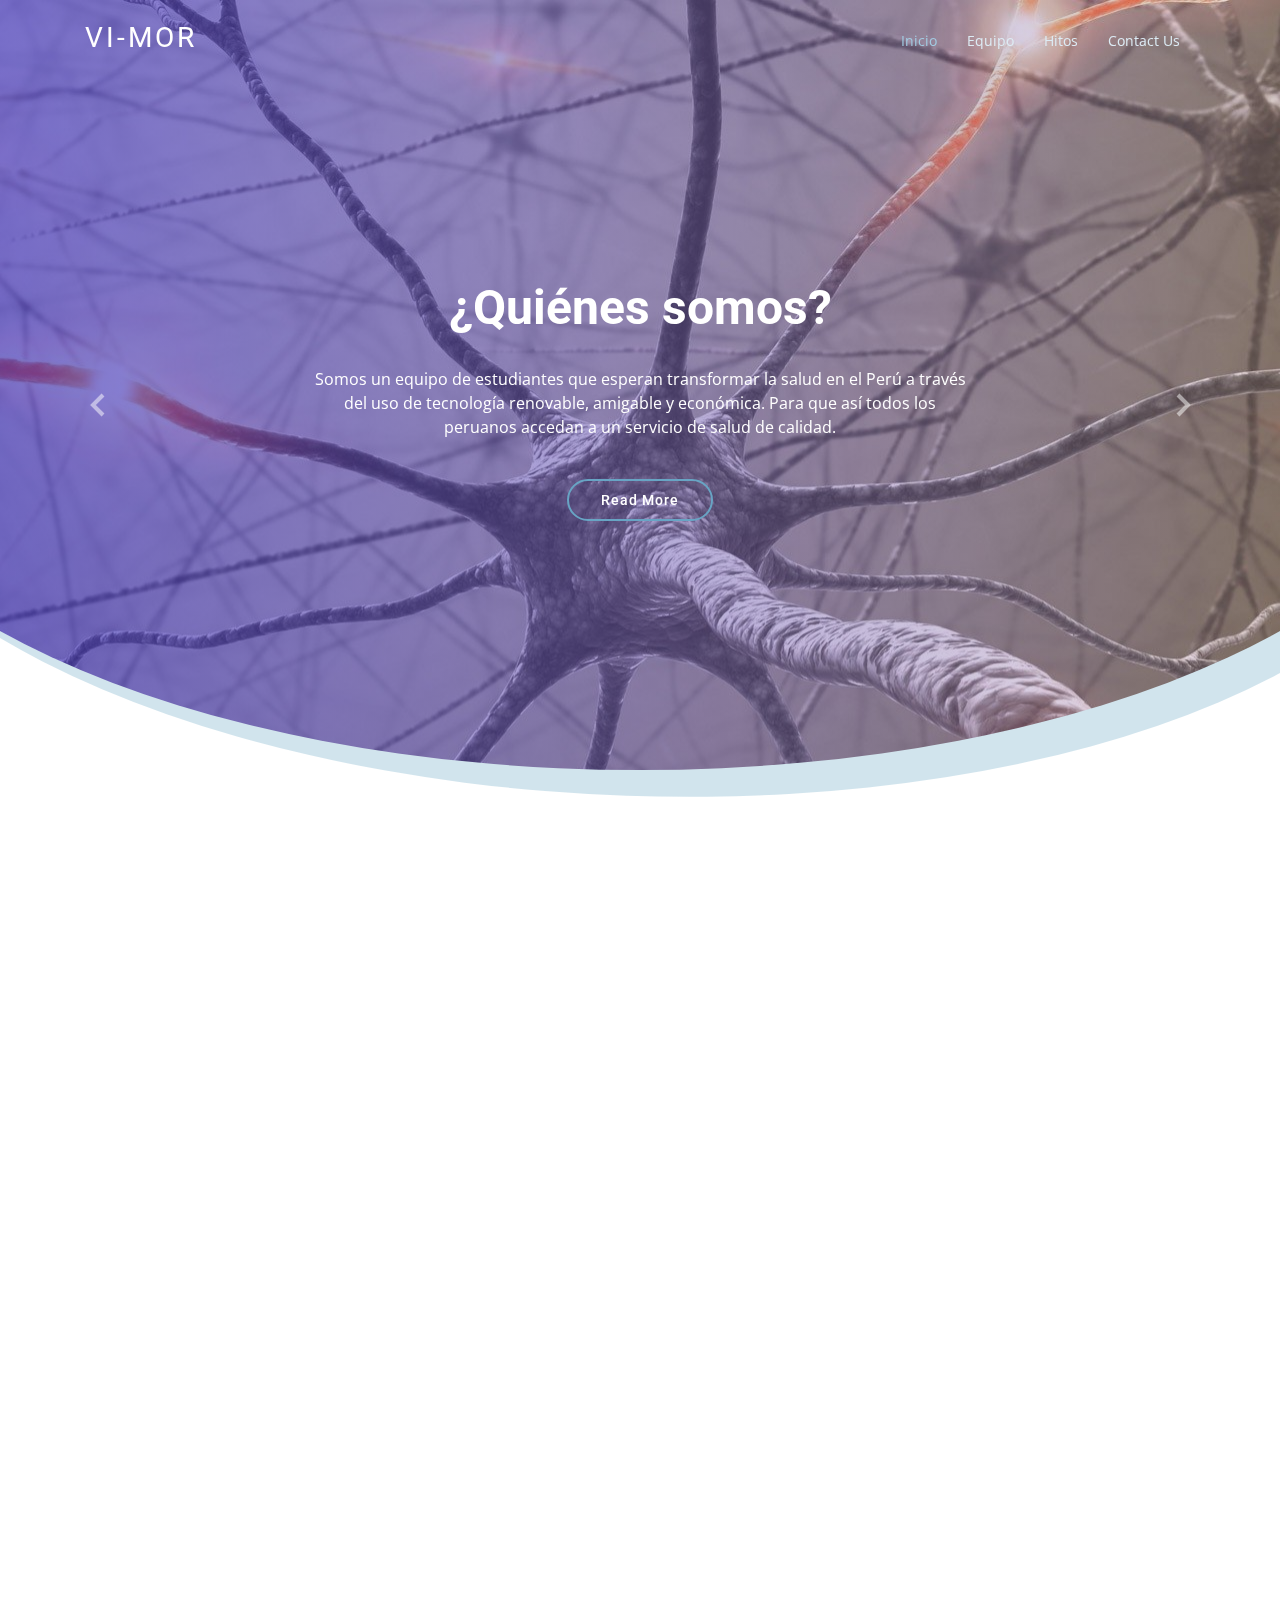
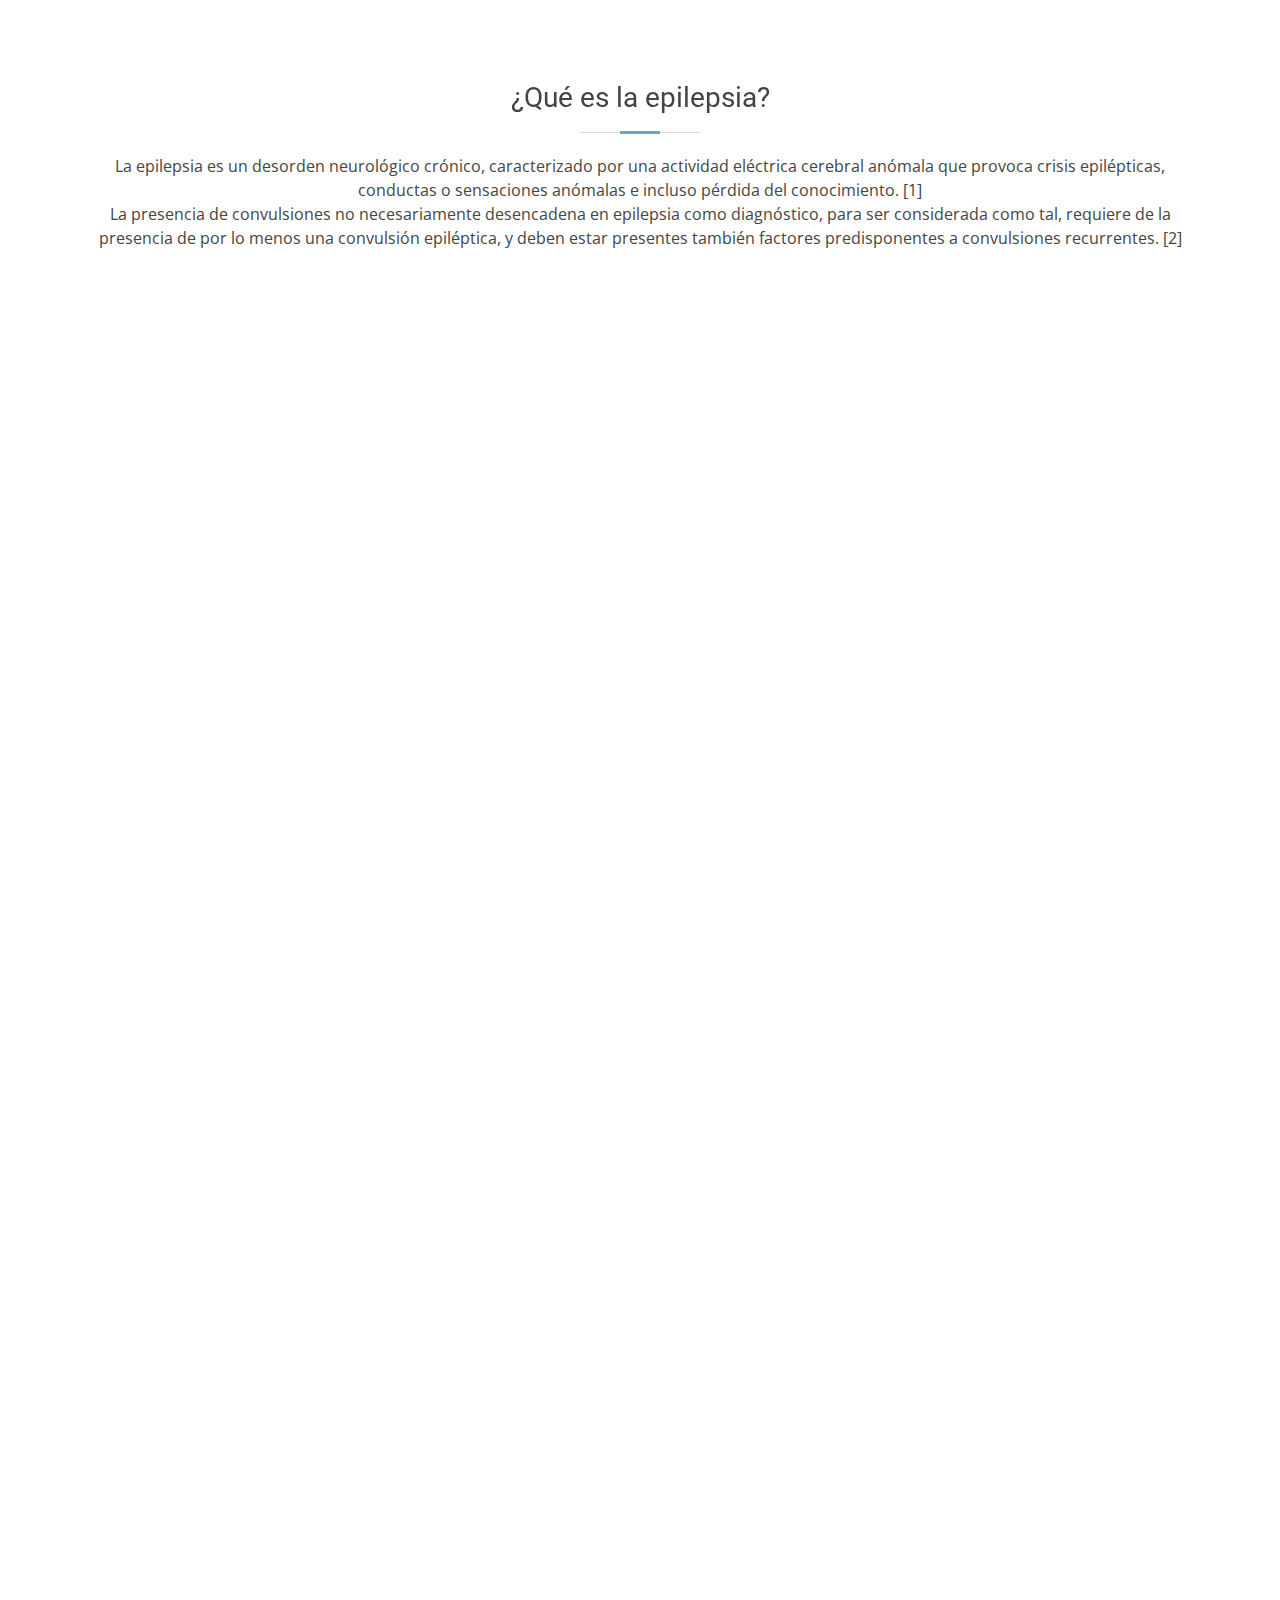
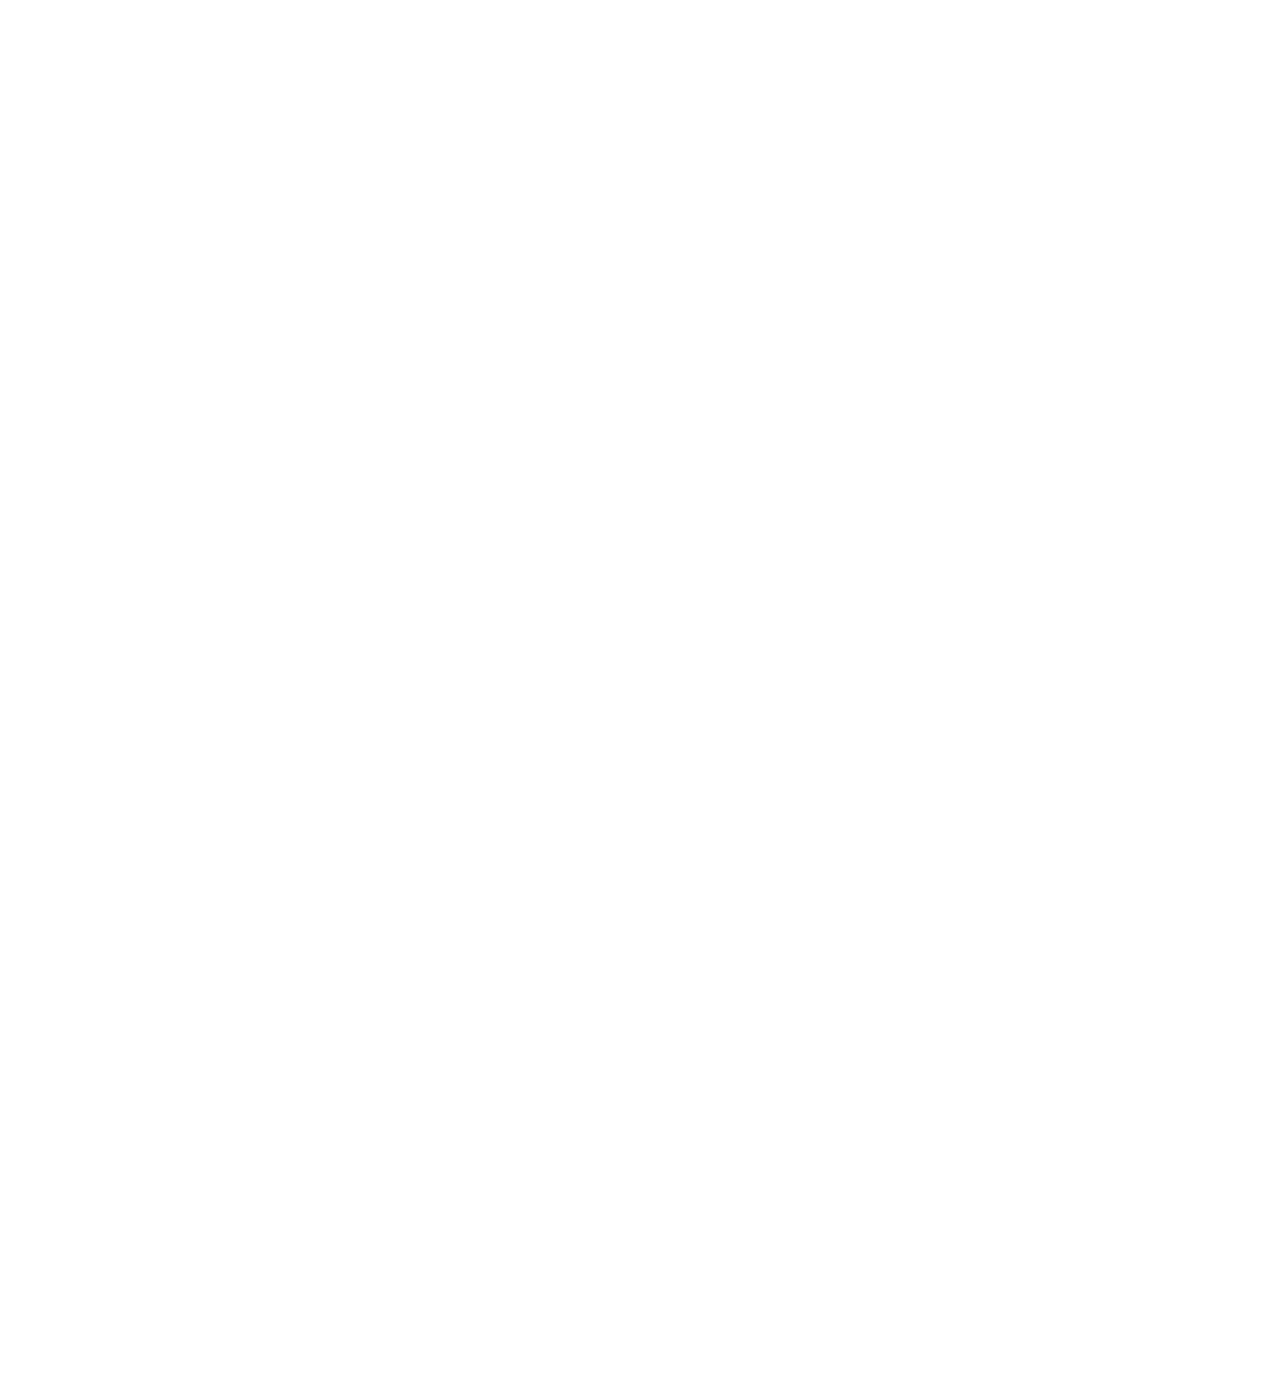
==== index.html @ dccb9b37 "Update index.html" ====
<!DOCTYPE html>
<html lang="en">

<head>
  <meta charset="utf-8">
  <meta content="width=device-width, initial-scale=1.0" name="viewport">

  <title>Proyectos de Biodiseño 1 - VIMOR</title>
  <meta content="" name="descriptison">
  <meta content="" name="keywords">

  <!-- Favicons -->
  <link href="assets/img/favicon.png" rel="icon">
  <link href="assets/img/apple-touch-icon.png" rel="apple-touch-icon">

  <!-- Google Fonts -->
  <link href="https://fonts.googleapis.com/css?family=Open+Sans:300,300i,400,400i,600,600i,700,700i|Roboto:300,300i,400,400i,500,500i,700,700i&display=swap" rel="stylesheet">

  <!-- Vendor CSS Files -->
  <link href="assets/vendor/bootstrap/css/bootstrap.min.css" rel="stylesheet">
  <link href="assets/vendor/animate.css/animate.min.css" rel="stylesheet">
  <link href="assets/vendor/icofont/icofont.min.css" rel="stylesheet">
  <link href="assets/vendor/boxicons/css/boxicons.min.css" rel="stylesheet">
  <link href="assets/vendor/venobox/venobox.css" rel="stylesheet">
  <link href="assets/vendor/owl.carousel/assets/owl.carousel.min.css" rel="stylesheet">
  <link href="assets/vendor/aos/aos.css" rel="stylesheet">

  <!-- Template Main CSS File -->
  <link href="assets/css/style.css" rel="stylesheet">

  <!-- =======================================================
  * Template Name: Moderna - v2.0.1
  * Template URL: https://bootstrapmade.com/free-bootstrap-template-corporate-moderna/
  * Author: BootstrapMade.com
  * License: https://bootstrapmade.com/license/
  ======================================================== -->
</head>

<body>

  <!-- ======= Header ======= -->
  <header id="header" class="fixed-top header-transparent">
    <div class="container">

      <div class="logo float-left">
        <h1 class="text-light"><a href="index.html"><span>VI-MOR</span></a></h1>
        <!-- Uncomment below if you prefer to use an image logo -->
        <!-- <a href="index.html"><img src="assets/img/logo.png" alt="" class="img-fluid"></a>-->
      </div>

      <nav class="nav-menu float-right d-none d-lg-block">
        <ul>
          <li class="active"><a href="index.html">Inicio</a></li>
          <li><a href="team.html">Equipo</a></li>
          <li><a href="blog.html">Hitos</a></li>        
          <li><a href="contact.html">Contact Us</a></li>
        </ul>
      </nav><!-- .nav-menu -->

    </div>
  </header><!-- End Header -->

  <!-- ======= Hero Section ======= -->
  <section id="hero" class="d-flex justify-cntent-center align-items-center">
    <div id="heroCarousel" class="container carousel carousel-fade" data-ride="carousel">

      <!-- Slide 1 -->
      <div class="carousel-item active">
        <div class="carousel-container">
          <h2 class="animated fadeInDown">¿Quiénes <span>somos?</span></h2>
          <p class="animated fadeInUp">Somos un equipo de estudiantes que esperan transformar la salud en el Perú a través del uso de tecnología renovable, amigable y económica. Para que así 
          todos los peruanos accedan a un servicio de salud de calidad.</p>
          <a href="team.html" class="btn-get-started animated fadeInUp">Read More</a>
        </div>
      </div>

      <!-- Slide 2 -->
      <div class="carousel-item">
        <div class="carousel-container">
          <h2 class="animated fadeInDown">¿Qué hacemos?</h2>
          <p class="animated fadeInUp">Desarrollamos proyectos de innovación para solucionar diversas problemáticas que afectan a las personas en el sector salud. Esto abarca desde la etapa de
          diagnóstico hasta la de rehabilitación.</p>
          <a href="team.html" class="btn-get-started animated fadeInUp">Read More</a>
        </div>
      </div>

      <!-- Slide 3 -->
      <div class="carousel-item">
        <div class="carousel-container">
          <h2 class="animated fadeInDown">¿Qué buscamos lograr?</h2>
          <p class="animated fadeInUp">Diseñar un prototipo funcional de detección de convulsiones tonico-clonicas en personas de 30 a 59 años de edad en zonas rurales que presenten
          la condición de epilepsia genética generalizada.</p>
          <a href="team.html" class="btn-get-started animated fadeInUp">Read More</a>
        </div>
      </div>

      <a class="carousel-control-prev" href="#heroCarousel" role="button" data-slide="prev">
        <span class="carousel-control-prev-icon bx bx-chevron-left" aria-hidden="true"></span>
        <span class="sr-only">Previous</span>
      </a>

      <a class="carousel-control-next" href="#heroCarousel" role="button" data-slide="next">
        <span class="carousel-control-next-icon bx bx-chevron-right" aria-hidden="true"></span>
        <span class="sr-only">Next</span>
      </a>

    </div>
  </section><!-- End Hero -->

  <main id="main">

    <!-- ======= Services Section ======= -->
    <section class="services">
      <div class="container">

        <div class="row">
          <div class="col-md-6 col-lg-3 d-flex align-items-stretch" data-aos="fade-up">
            <div class="icon-box icon-box-pink">
              <div class="icon"><i class="bx bxl-dribbble"></i></div>
              <h4 class="title"><a href="">Lorem Ipsum</a></h4>
              <p class="description">De acuerdo al CMP, en el Perú se cuenta con alrededor de 700 neurólogos colegiados. Solo un 13.9% del personal médico atiende en zonas de extrema pobreza, y de este porcentaje se tiene que 10.1% son médicos y solo un 0.9% son médicos especialistas, mientras que los enfermeros (16.6%) y obstetras (26.6%) son quienes asumen más funciones a este nivel</p>
            </div>
          </div>

          <div class="col-md-6 col-lg-3 d-flex align-items-stretch" data-aos="fade-up" data-aos-delay="100">
            <div class="icon-box icon-box-cyan">
              <div class="icon"><i class="bx bx-file"></i></div>
              <h4 class="title"><a href="">Sed ut perspiciatis</a></h4>
              <p class="description">Según la OPS en el 2019, se estima que la brecha terapéutica, porcentaje de personas con epilepsia cuyas crisis no se tratan apropiadamente en un momento determinado, asciende a un 75% en los países de bajos ingresos, y es superlativamente mayor en las zonas rurales que en la urbanas.</p>
            </div>
          </div>

          <div class="col-md-6 col-lg-3 d-flex align-items-stretch" data-aos="fade-up" data-aos-delay="200">
            <div class="icon-box icon-box-green">
              <div class="icon"><i class="bx bx-tachometer"></i></div>
              <h4 class="title"><a href="">Magni Dolores</a></h4>
              <p class="description">Según B. Mesraoua et al. [31], las personas con epilepsia poseen una prevalencia activa de depresión de 23.1%, valor que es 4 o 5 veces más alto que en la población general. Asimismo, señala que la prevalencia de ideación suicida es de 23.2% y de ataque suicida, 7.4%. </p>
            </div>
          </div>

          <div class="col-md-6 col-lg-3 d-flex align-items-stretch" data-aos="fade-up" data-aos-delay="200">
            <div class="icon-box icon-box-blue">
              <div class="icon"><i class="bx bx-world"></i></div>
              <h4 class="title"><a href="">Nemo Enim</a></h4>
              <p class="description">Cifras de estudios estadísticos del 2018 indican que aproximadamente 45 millones (65%) de las personas que padecen de epilepsia, viven en áreas rurales de países clasificados como en desarrollo, a comparación de 17 millones que residen en áreas urbanas [43].</p>
            </div>
          </div>

        </div>

      </div>
    </section><!-- End Services Section -->

    <!-- ======= Features Section ======= -->
    <section class="features">
      <div class="container">

        <div class="section-title">
          <h2>¿Qué es la epilepsia?</h2>
          <p>La epilepsia es un desorden neurológico crónico, caracterizado por una actividad eléctrica 
            cerebral anómala que provoca crisis epilépticas, conductas o sensaciones anómalas e incluso pérdida del conocimiento. [1]</p>
          <p>La presencia de convulsiones no necesariamente desencadena en epilepsia como diagnóstico, para ser considerada como tal, requiere de la presencia de 
            por lo menos una convulsión epiléptica, y deben estar presentes también factores predisponentes a convulsiones recurrentes. [2]</p>
        </div>
        
        <div class="row" data-aos="fade-up">
          <div class="col-md-5 order-1 order-md-2">
            <img src="assets/img/features-4.svg" class="img-fluid" alt="">
          </div>
          <div class="col-md-7 pt-5 order-2 order-md-1">
            <h3>Clasificación según la etiología</h3>
            <p>
            La epilepsia es causada tanto por factores congénitos como adquiridos, aunque su etiología es compleja y en la mayor parte de los pacientes que la padecen es 
              desconocida. Una forma de clasificar la epilepsia según su causa es la siguiente:
            </p>
            <p>              
            <ul>
              <li><i class="icofont-check"></i> Idiopáticas: Se desconoce su causa. Podrían existir factores genéticos implicados. No existe otra enfermedad que la propia epilepsia.</li>
              <li><i class="icofont-check"></i> Sintomáticas: Existe una causa clara subyacente. Hay un trastorno del sistema nervioso central que aumenta el 
                riesgo de epilepsia como traumatismo craneoencefálico, ACV, meningitis, patología metabólica u otros factores</li>
              <li><i class="icofont-check"></i> Criptogenéticas o probablemente sintomáticas: Se sospecha la existencia de un trastorno del SNC o causa sintomática, que no puede 
                determinarse por los medios actuales. [3]</li>
            </ul>
            </p>
          </div>
        </div>

        <div class="row" data-aos="fade-up">
          <div class="col-md-5">
            <img src="assets/img/features-1.svg" class="img-fluid" alt="">
          </div>
          <div class="col-md-7 pt-4">            
            <p class="font-italic">
              Las convulsiones suelen catalogarse, en función de cómo comienza la actividad cerebral anormal, como:
            </p>
            <ul>
              <li><i class="icofont-check"></i> Generalizadas: se producen en todas las áreas del cerebro. Dentro de está clasificación se encuentran las convulsiones tonicoclónicas </li>
              <li><i class="icofont-check"></i> Focales: la descarga comienza en una zona concreta que puede extenderse al resto de la corteza cerebral [4]</li>
            </ul>
          </div>
        </div>

        <div class="row" data-aos="fade-up">
          <div class="col-md-5 order-1 order-md-2">
            <img src="assets/img/convulsiones.png" class="img-fluid" alt="">
          </div>
          <div class="col-md-7 pt-5 order-2 order-md-1">
            <h3>Convulsiones tonicoclónicas</h3>
            <p class="font-italic">
              Las crisis convulsivas tónico-clónicas son el tipo de convulsión más frecuente y severa asociada a epilepsia, presenta 3 fases:
            <ul>
              <li><i class="icofont-check"></i> Aura: es una convulsión parcial simple o compleja. La persona puede experimentar sensaciones anormales como un olor particular, 
                vértigo, náuseas o ansiedad. Algunas personas nunca experimentan esta fase</li>
              <li><i class="icofont-check"></i> Actividad tónica: Se presentan espasmos tónicos fuertes de los músculos que expulsan el aire de los pulmones y 
                provocan un llanto o un gemido. También puede salir saliva o espuma de la boca. La rigidez de los músculos del pecho puede dificultar la respiración</li>
              <li><i class="icofont-check"></i> Actividad clónica: Los músculos del individuo se contraen y relajan rápidamente, yendo desde pequeñas contracciones articulares 
                hasta violentas sacudidas o vibraciones de las extremidades. Es usual observar que los ojos se cierran o realizan un movimiento hacia arriba, además de producirse 
                laceraciones en la lengua. También se observa que los labios y extremidades se tornan azules. [5]</li>
            </ul>  
            </p>           
          </div>
        </div>

        <div class="row" data-aos="fade-up">          
          <div class="col-md-5">
            <img src="assets/img/}.png" class="img-fluid" alt="">          
          <div class="col-md-7 pt-4">         
            <h3>Tratamiento</h3>
            <p>Consiste en una variedad de terapias, que incluyen medicamentos anticonvulsivos, estimulación nerviosa, terapia dietética y procedimientos quirúrgicos, pueden abordar            
              las convulsiones y, en muchos casos, mantenerlas bajo control. Además del tratamiento farmacológico, existen estrategias no farmacológicas que 
              actúan como complemento para controlar las convulsiones o para pacientes intolerantes a los fármacos. Entre estos complementos, está la dieta cetogénica, 
              la cual consiste en ingerir alimentos que induce la formación de cuerpos cetónicos. [4]</p>            
          </div>
        </div>
      </div>
    </section><!-- End Features Section -->

  </main><!-- End #main -->

  <!-- ======= Footer ======= -->
  <footer id="footer" data-aos="fade-up" data-aos-easing="ease-in-out" data-aos-duration="500">
    
    <div class="footer-newsletter">
      <div class="container">
        <div class="row">
          <div class="col-lg-12">
            <h4>Referencias</h4>
            <p>[1] E. Krögh-Orellana, C. Urzúa-Álvarez, T. Labbé-Atenas, and J. R. Leal, “Autoinmunidad, Convulsiones y Epilepsia: 
              Breve revisión sistemática,” Revista chilena de neuro-psiquiatría, vol. 59, no. 1, pp. 56–65, Mar. 2021, doi: 10.4067/s0717-92272021000100056.</p>
            <p>[2] “Contenido de American Family Physician®,” 2021. [Online]. Available: https://atencionmedica.com.mx/pro/descarga/chopo/2021/new_am_07_02_2021.pdf.</p>
            <p>[3] B. Fuertes de Gilbert Rivera, R. López Gutiérrez y P. Gil Gregorio, "EPILEPSIA", en Tratado de Geriatría para residentes, Madrid, pp. 519–530.
            <p>[4] “Epilepsia - Síntomas y causas - Mayo Clinic,” Mayoclinic.org, 2021. 
              https://www.mayoclinic.org/es-es/diseases-conditions/epilepsy/symptoms-causes/syc-20350093 (accessed Sep. 18, 2021).</p>            
            <p>[5] “Tonic-Clonic (Grand Mal) Seizures,” 2021. https://www.hopkinsmedicine.org/health/conditions-and-diseases/epilepsy/tonic-clonic-grand-mal-seizures 
              (accessed Sep. 18, 2021).</p>            
          </div>
        </div>
      </div>
    </div>
    
    <div class="container">
      <div class="copyright">
        &copy; Copyright <strong><span>Moderna</span></strong>. All Rights Reserved
      </div>
      <div class="credits">
        <!-- All the links in the footer should remain intact. -->
        <!-- You can delete the links only if you purchased the pro version. -->
        <!-- Licensing information: https://bootstrapmade.com/license/ -->
        <!-- Purchase the pro version with working PHP/AJAX contact form: https://bootstrapmade.com/free-bootstrap-template-corporate-moderna/ -->
        Designed by <a href="https://bootstrapmade.com/">BootstrapMade</a>
      </div>
    </div>
  </footer><!-- End Footer -->

  <a href="#" class="back-to-top"><i class="icofont-simple-up"></i></a>

  <!-- Vendor JS Files -->
  <script src="assets/vendor/jquery/jquery.min.js"></script>
  <script src="assets/vendor/bootstrap/js/bootstrap.bundle.min.js"></script>
  <script src="assets/vendor/jquery.easing/jquery.easing.min.js"></script>
  <script src="assets/vendor/php-email-form/validate.js"></script>
  <script src="assets/vendor/venobox/venobox.min.js"></script>
  <script src="assets/vendor/waypoints/jquery.waypoints.min.js"></script>
  <script src="assets/vendor/counterup/counterup.min.js"></script>
  <script src="assets/vendor/owl.carousel/owl.carousel.min.js"></script>
  <script src="assets/vendor/isotope-layout/isotope.pkgd.min.js"></script>
  <script src="assets/vendor/aos/aos.js"></script>

  <!-- Template Main JS File -->
  <script src="assets/js/main.js"></script>

</body>

</html>
---- assets/vendor/venobox/venobox.css ----
/* ------ venobox.css --------*/
.vbox-overlay *, .vbox-overlay *:before, .vbox-overlay *:after{
    -webkit-backface-visibility: hidden;
    -webkit-box-sizing:border-box;
    -moz-box-sizing:border-box;
    box-sizing:border-box;
}
.vbox-overlay * { 
    -webkit-backface-visibility: visible;
    backface-visibility: visible;
}
.vbox-overlay{
    display: -webkit-flex;
    display: flex;
    -webkit-flex-direction: column;
    flex-direction: column;
    -webkit-justify-content: center;
    justify-content: center;
    -webkit-align-items: center;
    align-items: center;
    position: fixed;
    left: 0;
    top: 0;
    bottom: 0;
    right: 0;
    z-index: 1040;
    -webkit-transform:translateZ(1000px);
    transform: translateZ(1000px);
    transform-style: preserve-3d;
}

/* ----- navigation ----- */
.vbox-title{
    width: 100%;
    height: 40px;
    float: left;
    text-align: center;
    line-height: 28px;
    font-size: 12px;
    padding: 6px 40px;
    overflow: hidden;
    position: fixed;
    display: none;
    left: 0;
    z-index: 1050;
}
.vbox-close{
    cursor: pointer;
    position: fixed;
    top: -1px;
    right: 0;
    width: 50px;
    height: 40px;
    padding: 6px;
    display: block;
    background-position:10px center;
    overflow: hidden;
    font-size: 24px;
    line-height: 1;
    text-align: center;
    z-index: 1050;
}
.vbox-num{
    cursor: pointer;
    position: fixed;
    left: 0;
    height: 40px;
    display: block;
    overflow: hidden;
    line-height: 28px;
    font-size: 12px;
    padding: 6px 10px;
    display: none;
    z-index: 1050;
}
/* ----- navigation ARROWS ----- */
.vbox-next, .vbox-prev{
    position: fixed;
    top: 50%;
    margin-top: -15px;
    overflow: hidden;
    cursor: pointer;
    display: block;
    width: 45px;
    height: 45px;
    z-index: 1050;
}
.vbox-next span, .vbox-prev span{
    position: relative;
    width: 20px;
    height: 20px;
    border: 2px solid transparent;
    border-top-color: #B6B6B6;
    border-right-color: #B6B6B6;
    text-indent: -100px;
    position: absolute;
    top: 8px;
    display: block;
}
.vbox-prev{
    left: 15px;
}
.vbox-next{
    right: 15px;
}
.vbox-prev span{
    left: 10px;
    -ms-transform: rotate(-135deg);
    -webkit-transform: rotate(-135deg);
    transform: rotate(-135deg);
}
.vbox-next span{
    -ms-transform: rotate(45deg);
    -webkit-transform: rotate(45deg);
    transform: rotate(45deg);
    right: 10px;
}
/* ------- inline window ------ */
.vbox-inline{
    width: 420px;
    height: 315px;
    height: 70vh;
    padding: 10px;
    background: #fff;
    margin: 0 auto;
    overflow: auto;
    text-align: left;
}
/* ------- Video & iFrames window ------ */
.venoframe{
    max-width: 100%;
    width: 100%;
    border: none;
    width: 100%;
    height: 260px;
    height: 70vh;
}
.venoframe.vbvid{
    height: 260px;
}
@media (min-width: 768px) {
    .venoframe, .vbox-inline{
        width: 90%;
        height: 360px;
        height: 70vh;
    }
    .venoframe.vbvid{
        width: 640px;
        height: 360px;
    }
}
@media (min-width: 992px) {
    .venoframe, .vbox-inline{
        max-width: 1200px;
        width: 80%;
        height: 540px;
        height: 70vh;
    }
    .venoframe.vbvid{
        width: 960px;
        height: 540px;
    }
}
/* 
Please do NOT edit this part! 
or at least read this note: http://i.imgur.com/7C0ws9e.gif
*/
.vbox-open{
    overflow: hidden;
}
.vbox-container{
    position: absolute;
    left: 0;
    right: 0;
    top: 0;
    bottom: 0;
    overflow-x: hidden;
    overflow-y: scroll;
    overflow-scrolling: touch;
    -webkit-overflow-scrolling: touch;
    z-index: 20;
    max-height: 100%;

}

.vbox-content{
    text-align: center;
    float: left;
    width: 100%;
    position: relative;
    overflow: hidden;
    padding: 20px 10px;
}
.vbox-container img{
    max-width: 100%;
    height: auto;
}
.vbox-figlio{
    box-shadow: 0 0 12px rgba(0,0,0,0.19), 0 6px 6px rgba(0,0,0,0.23);
    max-width: 100%;
    text-align: initial;
}
img.vbox-figlio{
    -webkit-user-select: none;
-khtml-user-select: none;
-moz-user-select: none;
-o-user-select: none;
user-select: none;
}
.vbox-content.swipe-left{
    margin-left: -200px !important;
}
.vbox-content.swipe-right{
    margin-left: 200px !important;
}
.vbox-animated{
    webkit-transition: margin 300ms ease-out;
    transition: margin 300ms ease-out;
}

/* ---------- preloader ----------
 * SPINKIT 
 * http://tobiasahlin.com/spinkit/
-------------------------------- */
.sk-double-bounce,.sk-rotating-plane{width:40px;height:40px;margin:40px auto}.sk-rotating-plane{background-color:#333;-webkit-animation:sk-rotatePlane 1.2s infinite ease-in-out;animation:sk-rotatePlane 1.2s infinite ease-in-out}@-webkit-keyframes sk-rotatePlane{0%{-webkit-transform:perspective(120px) rotateX(0) rotateY(0);transform:perspective(120px) rotateX(0) rotateY(0)}50%{-webkit-transform:perspective(120px) rotateX(-180.1deg) rotateY(0);transform:perspective(120px) rotateX(-180.1deg) rotateY(0)}100%{-webkit-transform:perspective(120px) rotateX(-180deg) rotateY(-179.9deg);transform:perspective(120px) rotateX(-180deg) rotateY(-179.9deg)}}@keyframes sk-rotatePlane{0%{-webkit-transform:perspective(120px) rotateX(0) rotateY(0);transform:perspective(120px) rotateX(0) rotateY(0)}50%{-webkit-transform:perspective(120px) rotateX(-180.1deg) rotateY(0);transform:perspective(120px) rotateX(-180.1deg) rotateY(0)}100%{-webkit-transform:perspective(120px) rotateX(-180deg) rotateY(-179.9deg);transform:perspective(120px) rotateX(-180deg) rotateY(-179.9deg)}}.sk-double-bounce{position:relative}.sk-double-bounce .sk-child{width:100%;height:100%;border-radius:50%;background-color:#333;opacity:.6;position:absolute;top:0;left:0;-webkit-animation:sk-doubleBounce 2s infinite ease-in-out;animation:sk-doubleBounce 2s infinite ease-in-out}.sk-chasing-dots .sk-child,.sk-spinner-pulse,.sk-three-bounce .sk-child{background-color:#333;border-radius:100%}.sk-double-bounce .sk-double-bounce2{-webkit-animation-delay:-1s;animation-delay:-1s}@-webkit-keyframes sk-doubleBounce{0%,100%{-webkit-transform:scale(0);transform:scale(0)}50%{-webkit-transform:scale(1);transform:scale(1)}}@keyframes sk-doubleBounce{0%,100%{-webkit-transform:scale(0);transform:scale(0)}50%{-webkit-transform:scale(1);transform:scale(1)}}.sk-wave{margin:40px auto;width:50px;height:40px;text-align:center;font-size:10px}.sk-wave .sk-rect{background-color:#333;height:100%;width:6px;display:inline-block;-webkit-animation:sk-waveStretchDelay 1.2s infinite ease-in-out;animation:sk-waveStretchDelay 1.2s infinite ease-in-out}.sk-wave .sk-rect1{-webkit-animation-delay:-1.2s;animation-delay:-1.2s}.sk-wave .sk-rect2{-webkit-animation-delay:-1.1s;animation-delay:-1.1s}.sk-wave .sk-rect3{-webkit-animation-delay:-1s;animation-delay:-1s}.sk-wave .sk-rect4{-webkit-animation-delay:-.9s;animation-delay:-.9s}.sk-wave .sk-rect5{-webkit-animation-delay:-.8s;animation-delay:-.8s}@-webkit-keyframes sk-waveStretchDelay{0%,100%,40%{-webkit-transform:scaleY(.4);transform:scaleY(.4)}20%{-webkit-transform:scaleY(1);transform:scaleY(1)}}@keyframes sk-waveStretchDelay{0%,100%,40%{-webkit-transform:scaleY(.4);transform:scaleY(.4)}20%{-webkit-transform:scaleY(1);transform:scaleY(1)}}.sk-wandering-cubes{margin:40px auto;width:40px;height:40px;position:relative}.sk-wandering-cubes .sk-cube{background-color:#333;width:10px;height:10px;position:absolute;top:0;left:0;-webkit-animation:sk-wanderingCube 1.8s ease-in-out -1.8s infinite both;animation:sk-wanderingCube 1.8s ease-in-out -1.8s infinite both}.sk-chasing-dots,.sk-spinner-pulse{width:40px;height:40px;margin:40px auto}.sk-wandering-cubes .sk-cube2{-webkit-animation-delay:-.9s;animation-delay:-.9s}@-webkit-keyframes sk-wanderingCube{0%{-webkit-transform:rotate(0);transform:rotate(0)}25%{-webkit-transform:translateX(30px) rotate(-90deg) scale(.5);transform:translateX(30px) rotate(-90deg) scale(.5)}50%{-webkit-transform:translateX(30px) translateY(30px) rotate(-179deg);transform:translateX(30px) translateY(30px) rotate(-179deg)}50.1%{-webkit-transform:translateX(30px) translateY(30px) rotate(-180deg);transform:translateX(30px) translateY(30px) rotate(-180deg)}75%{-webkit-transform:translateX(0) translateY(30px) rotate(-270deg) scale(.5);transform:translateX(0) translateY(30px) rotate(-270deg) scale(.5)}100%{-webkit-transform:rotate(-360deg);transform:rotate(-360deg)}}@keyframes sk-wanderingCube{0%{-webkit-transform:rotate(0);transform:rotate(0)}25%{-webkit-transform:translateX(30px) rotate(-90deg) scale(.5);transform:translateX(30px) rotate(-90deg) scale(.5)}50%{-webkit-transform:translateX(30px) translateY(30px) rotate(-179deg);transform:translateX(30px) translateY(30px) rotate(-179deg)}50.1%{-webkit-transform:translateX(30px) translateY(30px) rotate(-180deg);transform:translateX(30px) translateY(30px) rotate(-180deg)}75%{-webkit-transform:translateX(0) translateY(30px) rotate(-270deg) scale(.5);transform:translateX(0) translateY(30px) rotate(-270deg) scale(.5)}100%{-webkit-transform:rotate(-360deg);transform:rotate(-360deg)}}.sk-spinner-pulse{-webkit-animation:sk-pulseScaleOut 1s infinite ease-in-out;animation:sk-pulseScaleOut 1s infinite ease-in-out}@-webkit-keyframes sk-pulseScaleOut{0%{-webkit-transform:scale(0);transform:scale(0)}100%{-webkit-transform:scale(1);transform:scale(1);opacity:0}}@keyframes sk-pulseScaleOut{0%{-webkit-transform:scale(0);transform:scale(0)}100%{-webkit-transform:scale(1);transform:scale(1);opacity:0}}.sk-chasing-dots{position:relative;text-align:center;-webkit-animation:sk-chasingDotsRotate 2s infinite linear;animation:sk-chasingDotsRotate 2s infinite linear}.sk-chasing-dots .sk-child{width:60%;height:60%;display:inline-block;position:absolute;top:0;-webkit-animation:sk-chasingDotsBounce 2s infinite ease-in-out;animation:sk-chasingDotsBounce 2s infinite ease-in-out}.sk-chasing-dots .sk-dot2{top:auto;bottom:0;-webkit-animation-delay:-1s;animation-delay:-1s}@-webkit-keyframes sk-chasingDotsRotate{100%{-webkit-transform:rotate(360deg);transform:rotate(360deg)}}@keyframes sk-chasingDotsRotate{100%{-webkit-transform:rotate(360deg);transform:rotate(360deg)}}@-webkit-keyframes sk-chasingDotsBounce{0%,100%{-webkit-transform:scale(0);transform:scale(0)}50%{-webkit-transform:scale(1);transform:scale(1)}}@keyframes sk-chasingDotsBounce{0%,100%{-webkit-transform:scale(0);transform:scale(0)}50%{-webkit-transform:scale(1);transform:scale(1)}}.sk-three-bounce{margin:40px auto;width:80px;text-align:center}.sk-three-bounce .sk-child{width:20px;height:20px;display:inline-block;-webkit-animation:sk-three-bounce 1.4s ease-in-out 0s infinite both;animation:sk-three-bounce 1.4s ease-in-out 0s infinite both}.sk-circle .sk-child:before,.sk-fading-circle .sk-circle:before{display:block;border-radius:100%;content:'';background-color:#333}.sk-three-bounce .sk-bounce1{-webkit-animation-delay:-.32s;animation-delay:-.32s}.sk-three-bounce .sk-bounce2{-webkit-animation-delay:-.16s;animation-delay:-.16s}@-webkit-keyframes sk-three-bounce{0%,100%,80%{-webkit-transform:scale(0);transform:scale(0)}40%{-webkit-transform:scale(1);transform:scale(1)}}@keyframes sk-three-bounce{0%,100%,80%{-webkit-transform:scale(0);transform:scale(0)}40%{-webkit-transform:scale(1);transform:scale(1)}}.sk-circle{margin:40px auto;width:40px;height:40px;position:relative}.sk-circle .sk-child{width:100%;height:100%;position:absolute;left:0;top:0}.sk-circle .sk-child:before{margin:0 auto;width:15%;height:15%;-webkit-animation:sk-circleBounceDelay 1.2s infinite ease-in-out both;animation:sk-circleBounceDelay 1.2s infinite ease-in-out both}.sk-circle .sk-circle2{-webkit-transform:rotate(30deg);-ms-transform:rotate(30deg);transform:rotate(30deg)}.sk-circle .sk-circle3{-webkit-transform:rotate(60deg);-ms-transform:rotate(60deg);transform:rotate(60deg)}.sk-circle .sk-circle4{-webkit-transform:rotate(90deg);-ms-transform:rotate(90deg);transform:rotate(90deg)}.sk-circle .sk-circle5{-webkit-transform:rotate(120deg);-ms-transform:rotate(120deg);transform:rotate(120deg)}.sk-circle .sk-circle6{-webkit-transform:rotate(150deg);-ms-transform:rotate(150deg);transform:rotate(150deg)}.sk-circle .sk-circle7{-webkit-transform:rotate(180deg);-ms-transform:rotate(180deg);transform:rotate(180deg)}.sk-circle .sk-circle8{-webkit-transform:rotate(210deg);-ms-transform:rotate(210deg);transform:rotate(210deg)}.sk-circle .sk-circle9{-webkit-transform:rotate(240deg);-ms-transform:rotate(240deg);transform:rotate(240deg)}.sk-circle .sk-circle10{-webkit-transform:rotate(270deg);-ms-transform:rotate(270deg);transform:rotate(270deg)}.sk-circle .sk-circle11{-webkit-transform:rotate(300deg);-ms-transform:rotate(300deg);transform:rotate(300deg)}.sk-circle .sk-circle12{-webkit-transform:rotate(330deg);-ms-transform:rotate(330deg);transform:rotate(330deg)}.sk-circle .sk-circle2:before{-webkit-animation-delay:-1.1s;animation-delay:-1.1s}.sk-circle .sk-circle3:before{-webkit-animation-delay:-1s;animation-delay:-1s}.sk-circle .sk-circle4:before{-webkit-animation-delay:-.9s;animation-delay:-.9s}.sk-circle .sk-circle5:before{-webkit-animation-delay:-.8s;animation-delay:-.8s}.sk-circle .sk-circle6:before{-webkit-animation-delay:-.7s;animation-delay:-.7s}.sk-circle .sk-circle7:before{-webkit-animation-delay:-.6s;animation-delay:-.6s}.sk-circle .sk-circle8:before{-webkit-animation-delay:-.5s;animation-delay:-.5s}.sk-circle .sk-circle9:before{-webkit-animation-delay:-.4s;animation-delay:-.4s}.sk-circle .sk-circle10:before{-webkit-animation-delay:-.3s;animation-delay:-.3s}.sk-circle .sk-circle11:before{-webkit-animation-delay:-.2s;animation-delay:-.2s}.sk-circle .sk-circle12:before{-webkit-animation-delay:-.1s;animation-delay:-.1s}@-webkit-keyframes sk-circleBounceDelay{0%,100%,80%{-webkit-transform:scale(0);transform:scale(0)}40%{-webkit-transform:scale(1);transform:scale(1)}}@keyframes sk-circleBounceDelay{0%,100%,80%{-webkit-transform:scale(0);transform:scale(0)}40%{-webkit-transform:scale(1);transform:scale(1)}}.sk-cube-grid{width:40px;height:40px;margin:40px auto}.sk-cube-grid .sk-cube{width:33.33%;height:33.33%;background-color:#333;float:left;-webkit-animation:sk-cubeGridScaleDelay 1.3s infinite ease-in-out;animation:sk-cubeGridScaleDelay 1.3s infinite ease-in-out}.sk-cube-grid .sk-cube1{-webkit-animation-delay:.2s;animation-delay:.2s}.sk-cube-grid .sk-cube2{-webkit-animation-delay:.3s;animation-delay:.3s}.sk-cube-grid .sk-cube3{-webkit-animation-delay:.4s;animation-delay:.4s}.sk-cube-grid .sk-cube4{-webkit-animation-delay:.1s;animation-delay:.1s}.sk-cube-grid .sk-cube5{-webkit-animation-delay:.2s;animation-delay:.2s}.sk-cube-grid .sk-cube6{-webkit-animation-delay:.3s;animation-delay:.3s}.sk-cube-grid .sk-cube7{-webkit-animation-delay:0ms;animation-delay:0ms}.sk-cube-grid .sk-cube8{-webkit-animation-delay:.1s;animation-delay:.1s}.sk-cube-grid .sk-cube9{-webkit-animation-delay:.2s;animation-delay:.2s}@-webkit-keyframes sk-cubeGridScaleDelay{0%,100%,70%{-webkit-transform:scale3D(1,1,1);transform:scale3D(1,1,1)}35%{-webkit-transform:scale3D(0,0,1);transform:scale3D(0,0,1)}}@keyframes sk-cubeGridScaleDelay{0%,100%,70%{-webkit-transform:scale3D(1,1,1);transform:scale3D(1,1,1)}35%{-webkit-transform:scale3D(0,0,1);transform:scale3D(0,0,1)}}.sk-fading-circle{margin:40px auto;width:40px;height:40px;position:relative}.sk-fading-circle .sk-circle{width:100%;height:100%;position:absolute;left:0;top:0}.sk-fading-circle .sk-circle:before{margin:0 auto;width:15%;height:15%;-webkit-animation:sk-circleFadeDelay 1.2s infinite ease-in-out both;animation:sk-circleFadeDelay 1.2s infinite ease-in-out both}.sk-fading-circle .sk-circle2{-webkit-transform:rotate(30deg);-ms-transform:rotate(30deg);transform:rotate(30deg)}.sk-fading-circle .sk-circle3{-webkit-transform:rotate(60deg);-ms-transform:rotate(60deg);transform:rotate(60deg)}.sk-fading-circle .sk-circle4{-webkit-transform:rotate(90deg);-ms-transform:rotate(90deg);transform:rotate(90deg)}.sk-fading-circle .sk-circle5{-webkit-transform:rotate(120deg);-ms-transform:rotate(120deg);transform:rotate(120deg)}.sk-fading-circle .sk-circle6{-webkit-transform:rotate(150deg);-ms-transform:rotate(150deg);transform:rotate(150deg)}.sk-fading-circle .sk-circle7{-webkit-transform:rotate(180deg);-ms-transform:rotate(180deg);transform:rotate(180deg)}.sk-fading-circle .sk-circle8{-webkit-transform:rotate(210deg);-ms-transform:rotate(210deg);transform:rotate(210deg)}.sk-fading-circle .sk-circle9{-webkit-transform:rotate(240deg);-ms-transform:rotate(240deg);transform:rotate(240deg)}.sk-fading-circle .sk-circle10{-webkit-transform:rotate(270deg);-ms-transform:rotate(270deg);transform:rotate(270deg)}.sk-fading-circle .sk-circle11{-webkit-transform:rotate(300deg);-ms-transform:rotate(300deg);transform:rotate(300deg)}.sk-fading-circle .sk-circle12{-webkit-transform:rotate(330deg);-ms-transform:rotate(330deg);transform:rotate(330deg)}.sk-fading-circle .sk-circle2:before{-webkit-animation-delay:-1.1s;animation-delay:-1.1s}.sk-fading-circle .sk-circle3:before{-webkit-animation-delay:-1s;animation-delay:-1s}.sk-fading-circle .sk-circle4:before{-webkit-animation-delay:-.9s;animation-delay:-.9s}.sk-fading-circle .sk-circle5:before{-webkit-animation-delay:-.8s;animation-delay:-.8s}.sk-fading-circle .sk-circle6:before{-webkit-animation-delay:-.7s;animation-delay:-.7s}.sk-fading-circle .sk-circle7:before{-webkit-animation-delay:-.6s;animation-delay:-.6s}.sk-fading-circle .sk-circle8:before{-webkit-animation-delay:-.5s;animation-delay:-.5s}.sk-fading-circle .sk-circle9:before{-webkit-animation-delay:-.4s;animation-delay:-.4s}.sk-fading-circle .sk-circle10:before{-webkit-animation-delay:-.3s;animation-delay:-.3s}.sk-fading-circle .sk-circle11:before{-webkit-animation-delay:-.2s;animation-delay:-.2s}.sk-fading-circle .sk-circle12:before{-webkit-animation-delay:-.1s;animation-delay:-.1s}@-webkit-keyframes sk-circleFadeDelay{0%,100%,39%{opacity:0}40%{opacity:1}}@keyframes sk-circleFadeDelay{0%,100%,39%{opacity:0}40%{opacity:1}}.sk-folding-cube{margin:40px auto;width:40px;height:40px;position:relative;-webkit-transform:rotateZ(45deg);transform:rotateZ(45deg)}.sk-folding-cube .sk-cube{float:left;width:50%;height:50%;position:relative;-webkit-transform:scale(1.1);-ms-transform:scale(1.1);transform:scale(1.1)}.sk-folding-cube .sk-cube:before{content:'';position:absolute;top:0;left:0;width:100%;height:100%;background-color:#333;-webkit-animation:sk-foldCubeAngle 2.4s infinite linear both;animation:sk-foldCubeAngle 2.4s infinite linear both;-webkit-transform-origin:100% 100%;-ms-transform-origin:100% 100%;transform-origin:100% 100%}.sk-folding-cube .sk-cube2{-webkit-transform:scale(1.1) rotateZ(90deg);transform:scale(1.1) rotateZ(90deg)}.sk-folding-cube .sk-cube3{-webkit-transform:scale(1.1) rotateZ(180deg);transform:scale(1.1) rotateZ(180deg)}.sk-folding-cube .sk-cube4{-webkit-transform:scale(1.1) rotateZ(270deg);transform:scale(1.1) rotateZ(270deg)}.sk-folding-cube .sk-cube2:before{-webkit-animation-delay:.3s;animation-delay:.3s}.sk-folding-cube .sk-cube3:before{-webkit-animation-delay:.6s;animation-delay:.6s}.sk-folding-cube .sk-cube4:before{-webkit-animation-delay:.9s;animation-delay:.9s}@-webkit-keyframes sk-foldCubeAngle{0%,10%{-webkit-transform:perspective(140px) rotateX(-180deg);transform:perspective(140px) rotateX(-180deg);opacity:0}25%,75%{-webkit-transform:perspective(140px) rotateX(0);transform:perspective(140px) rotateX(0);opacity:1}100%,90%{-webkit-transform:perspective(140px) rotateY(180deg);transform:perspective(140px) rotateY(180deg);opacity:0}}@keyframes sk-foldCubeAngle{0%,10%{-webkit-transform:perspective(140px) rotateX(-180deg);transform:perspective(140px) rotateX(-180deg);opacity:0}25%,75%{-webkit-transform:perspective(140px) rotateX(0);transform:perspective(140px) rotateX(0);opacity:1}100%,90%{-webkit-transform:perspective(140px) rotateY(180deg);transform:perspective(140px) rotateY(180deg);opacity:0}}
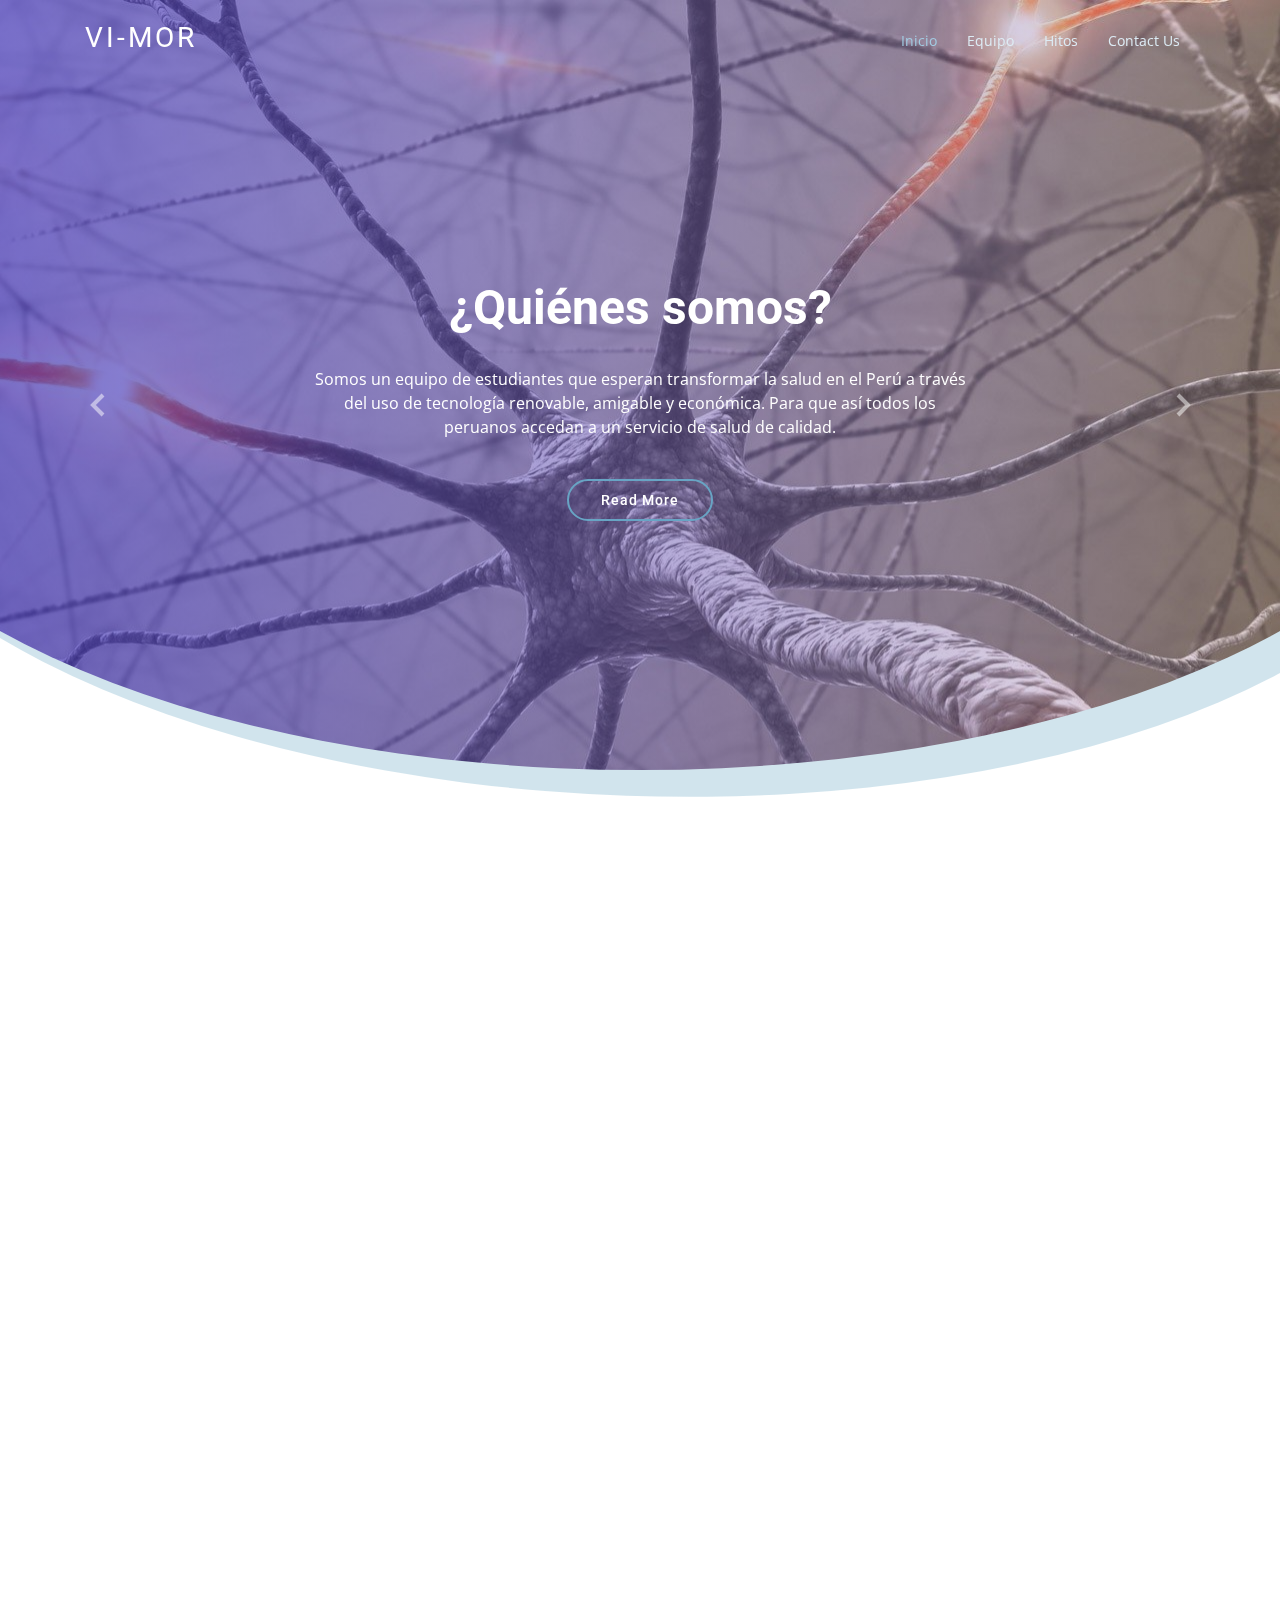
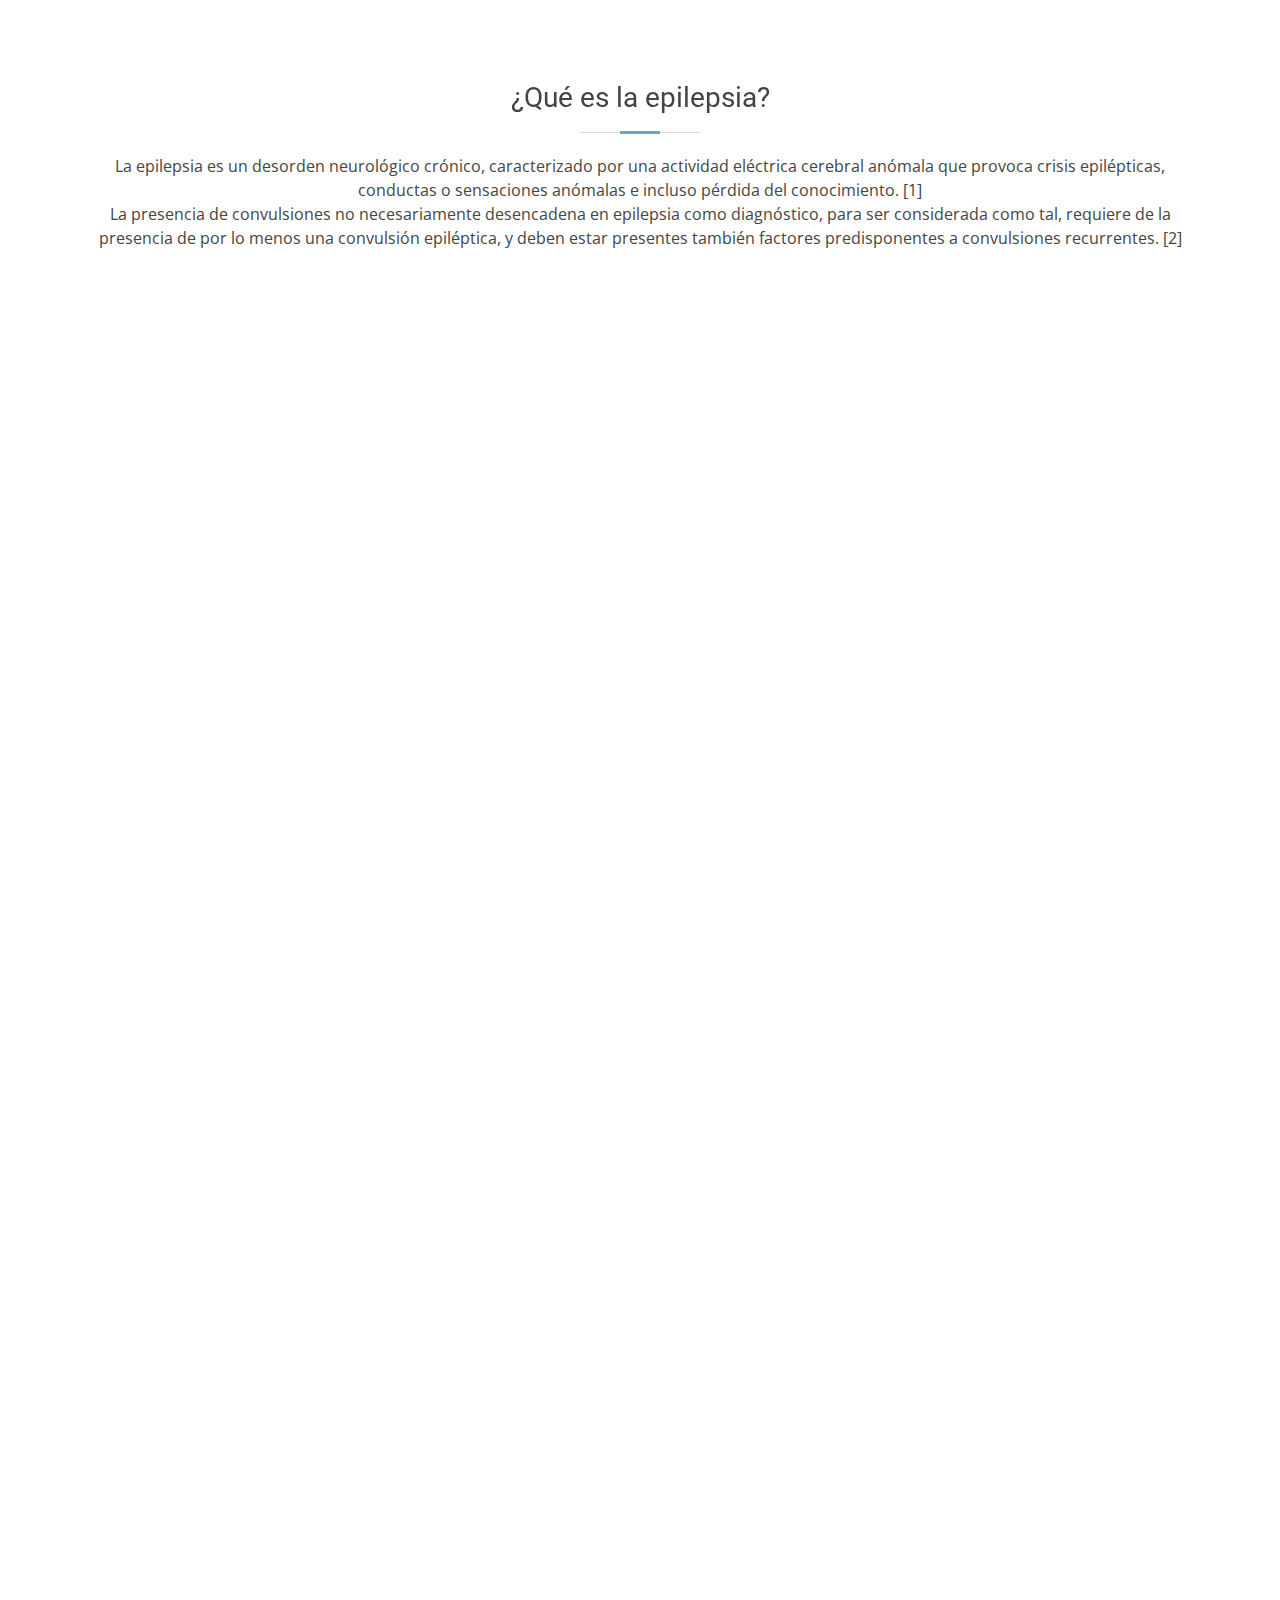
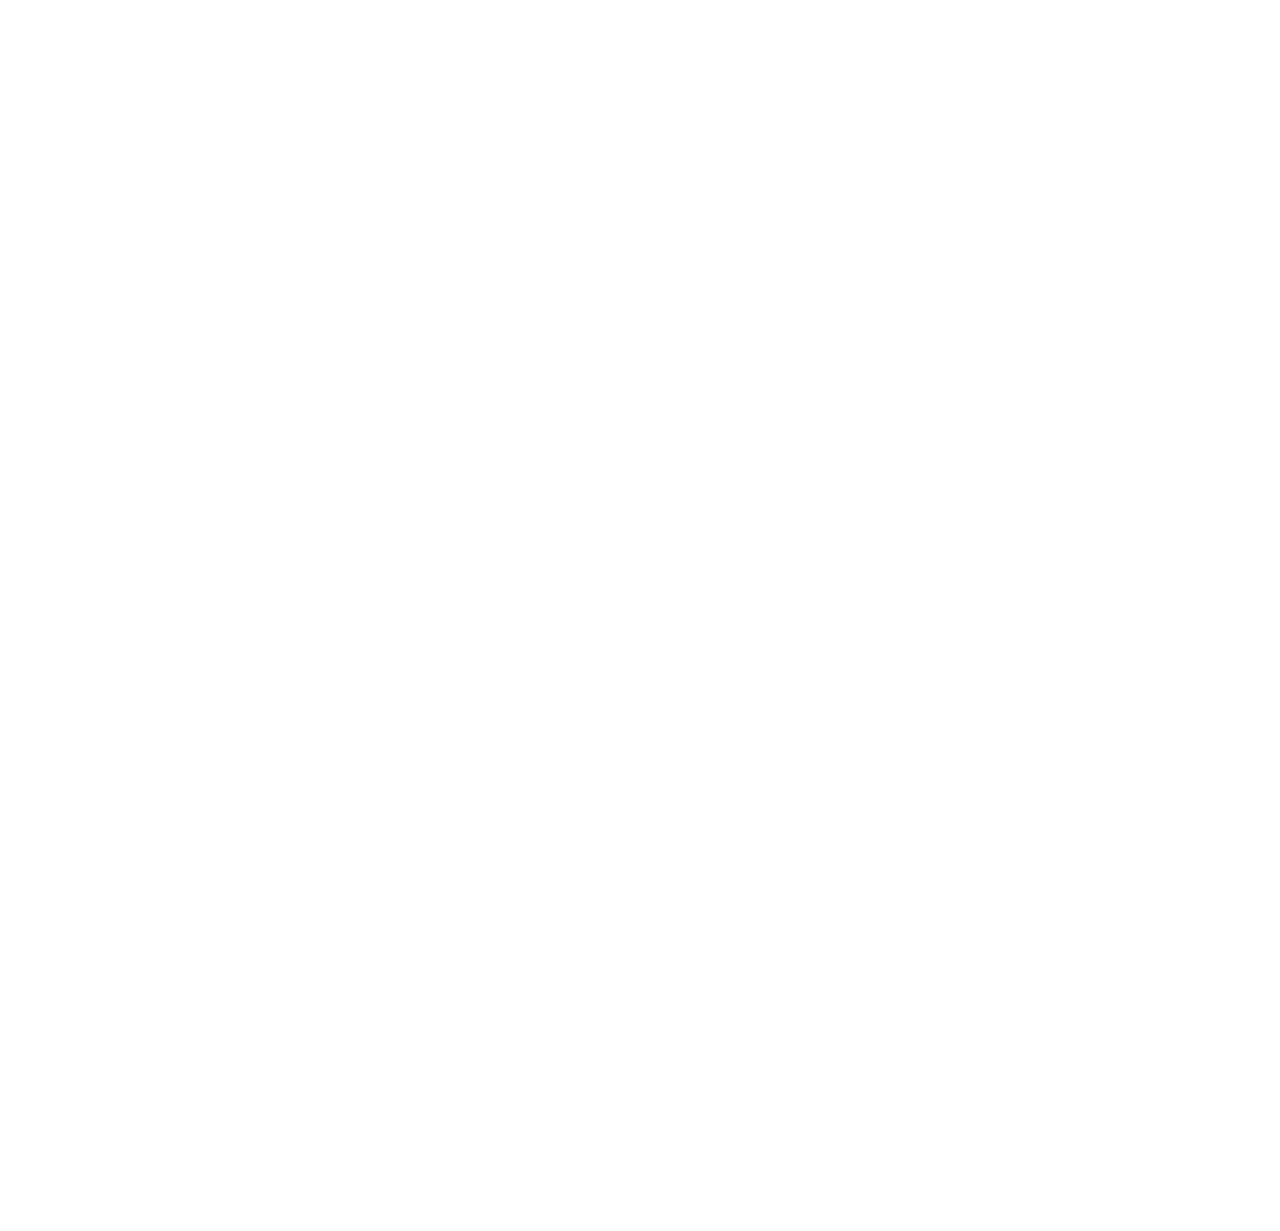
==== commit 5ff6e9bd: "Update index.html" ====
--- a/index.html
+++ b/index.html
@@ -221,10 +221,11 @@
           </div>
         </div>
 
-        <div class="row" data-aos="fade-up">          
-          <div class="col-md-5">
-            <img src="assets/img/}.png" class="img-fluid" alt="">          
-          <div class="col-md-7 pt-4">         
+        <div class="row" data-aos="fade-up">
+          <div class="col-md-5 order-1 order-md-2">
+            <img src="assets/img/tratamiento.png" class="img-fluid" alt="">
+          </div>
+          <div class="col-md-7 pt-5 order-2 order-md-1">         
             <h3>Tratamiento</h3>
             <p>Consiste en una variedad de terapias, que incluyen medicamentos anticonvulsivos, estimulación nerviosa, terapia dietética y procedimientos quirúrgicos, pueden abordar            
               las convulsiones y, en muchos casos, mantenerlas bajo control. Además del tratamiento farmacológico, existen estrategias no farmacológicas que 
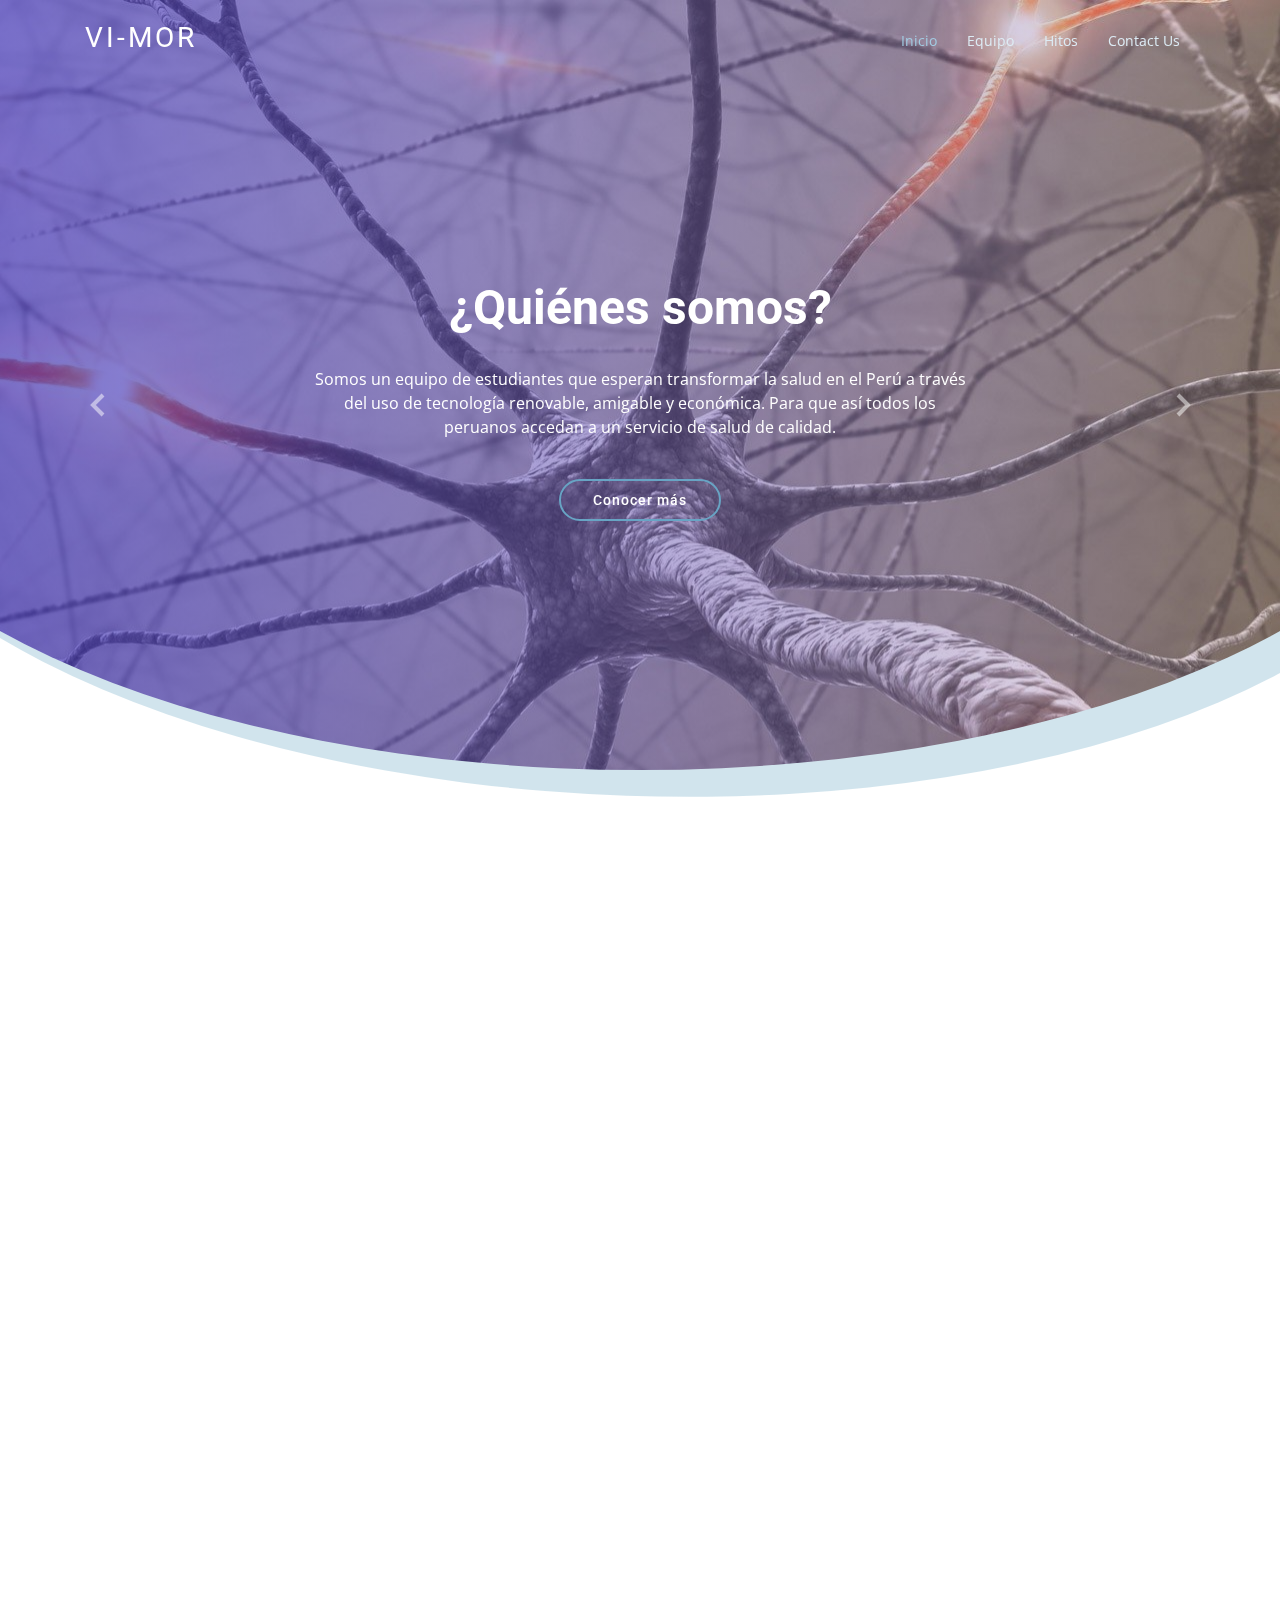
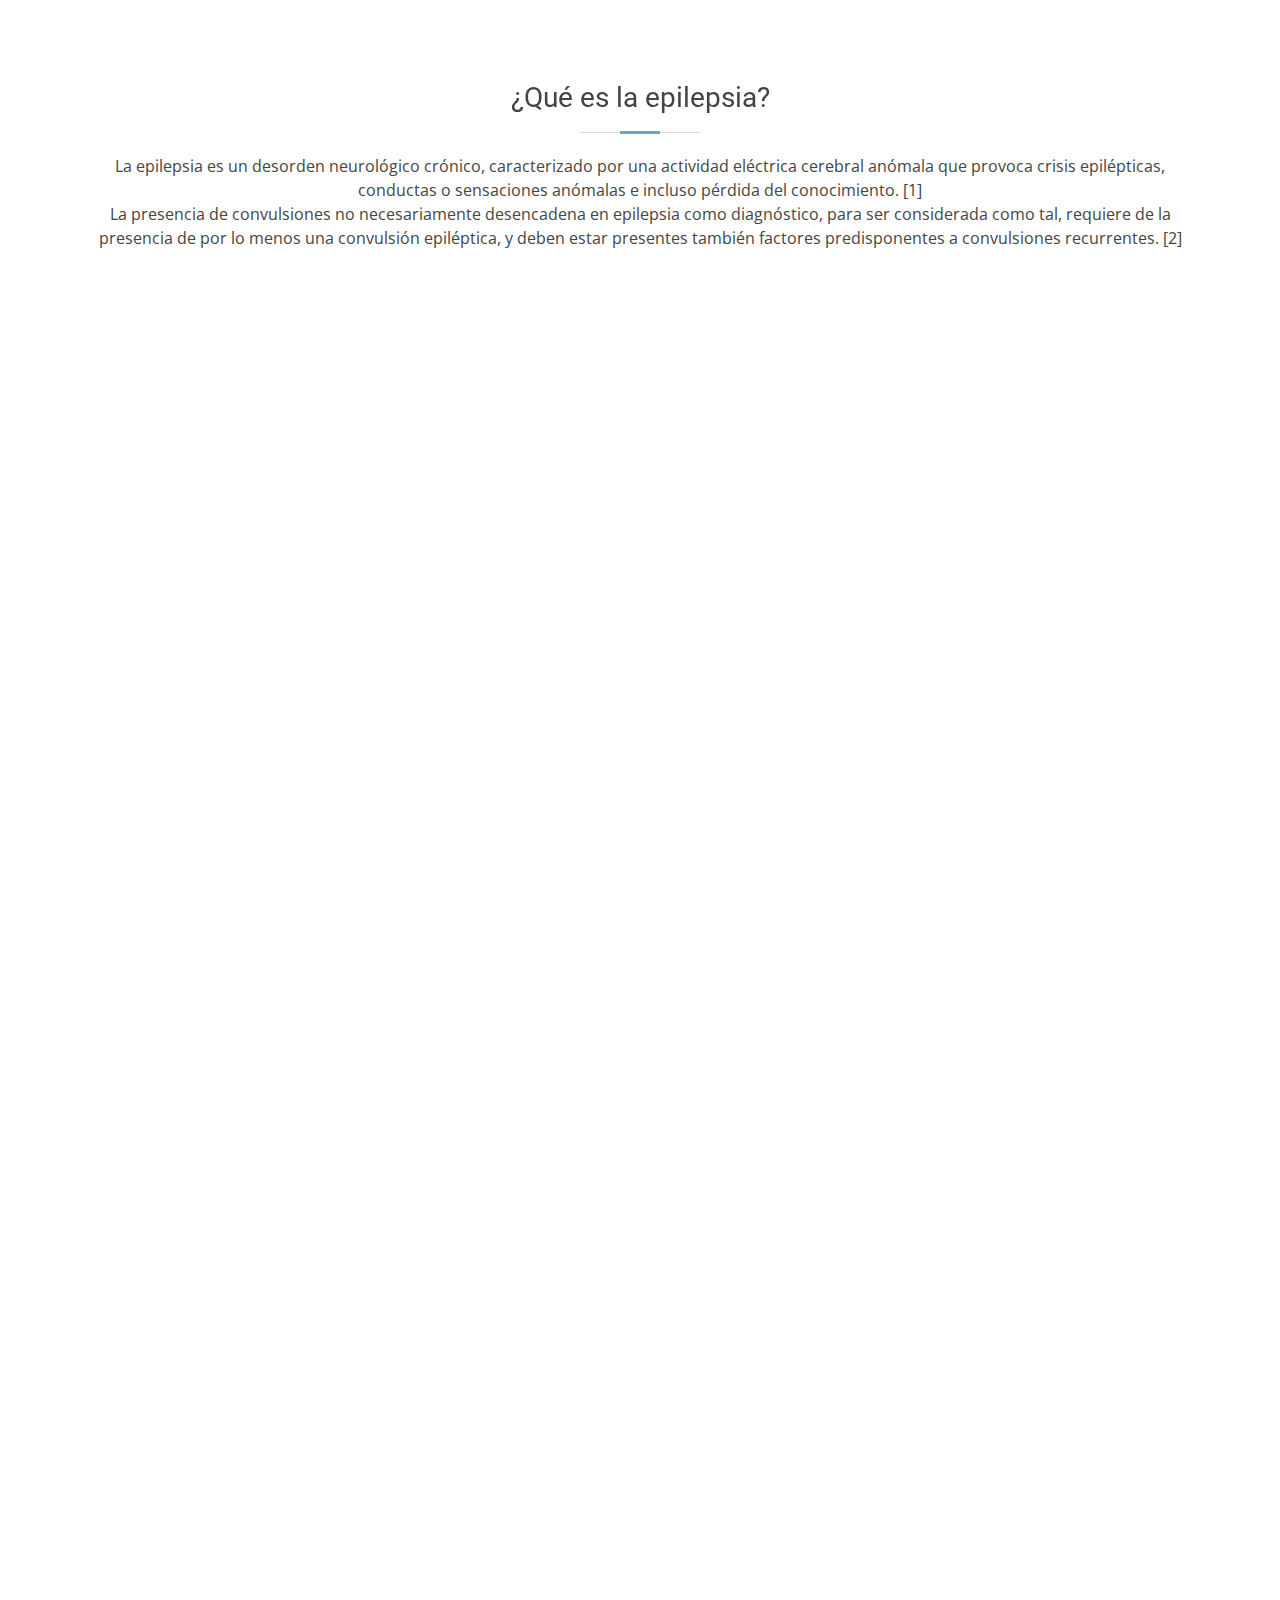
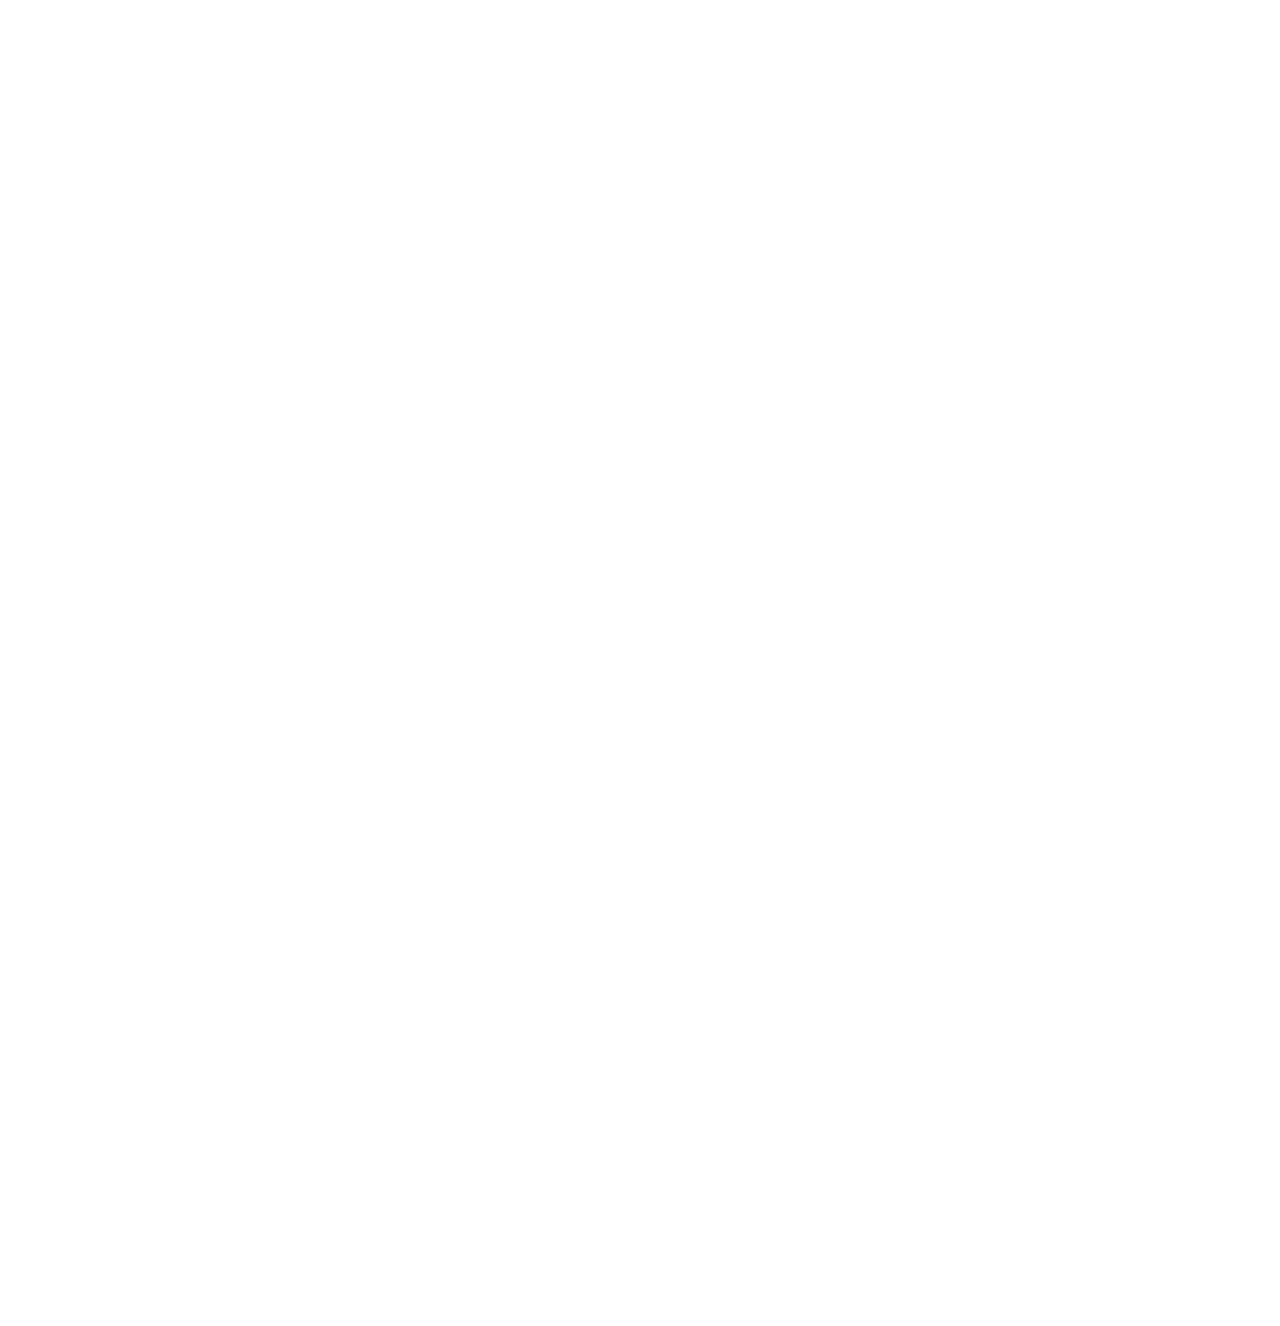
==== commit 7aeeff78: "Update index.html" ====
--- a/index.html
+++ b/index.html
@@ -70,7 +70,7 @@
           <h2 class="animated fadeInDown">¿Quiénes <span>somos?</span></h2>
           <p class="animated fadeInUp">Somos un equipo de estudiantes que esperan transformar la salud en el Perú a través del uso de tecnología renovable, amigable y económica. Para que así 
           todos los peruanos accedan a un servicio de salud de calidad.</p>
-          <a href="team.html" class="btn-get-started animated fadeInUp">Read More</a>
+          <a href="team.html" class="btn-get-started animated fadeInUp">Conocer más</a>
         </div>
       </div>
 
@@ -80,7 +80,7 @@
           <h2 class="animated fadeInDown">¿Qué hacemos?</h2>
           <p class="animated fadeInUp">Desarrollamos proyectos de innovación para solucionar diversas problemáticas que afectan a las personas en el sector salud. Esto abarca desde la etapa de
           diagnóstico hasta la de rehabilitación.</p>
-          <a href="team.html" class="btn-get-started animated fadeInUp">Read More</a>
+          <a href="team.html" class="btn-get-started animated fadeInUp">Conocer más</a>
         </div>
       </div>
 
@@ -90,7 +90,7 @@
           <h2 class="animated fadeInDown">¿Qué buscamos lograr?</h2>
           <p class="animated fadeInUp">Diseñar un prototipo funcional de detección de convulsiones tonico-clonicas en personas de 30 a 59 años de edad en zonas rurales que presenten
           la condición de epilepsia genética generalizada.</p>
-          <a href="team.html" class="btn-get-started animated fadeInUp">Read More</a>
+          <a href="team.html" class="btn-get-started animated fadeInUp">Conocer más</a>
         </div>
       </div>
 
@@ -117,32 +117,36 @@
           <div class="col-md-6 col-lg-3 d-flex align-items-stretch" data-aos="fade-up">
             <div class="icon-box icon-box-pink">
               <div class="icon"><i class="bx bxl-dribbble"></i></div>
-              <h4 class="title"><a href="">Lorem Ipsum</a></h4>
-              <p class="description">De acuerdo al CMP, en el Perú se cuenta con alrededor de 700 neurólogos colegiados. Solo un 13.9% del personal médico atiende en zonas de extrema pobreza, y de este porcentaje se tiene que 10.1% son médicos y solo un 0.9% son médicos especialistas, mientras que los enfermeros (16.6%) y obstetras (26.6%) son quienes asumen más funciones a este nivel</p>
+              <h4 class="title"><a href="">Atención médica</a></h4>
+              <p class="description">De acuerdo al CMP, en el Perú se cuenta con alrededor de 700 neurólogos colegiados. Solo un 13.9% del personal médico atiende en zonas de 
+                extrema pobreza, y de este porcentaje se tiene que 10.1% son médicos y solo un 0.9% son médicos especialistas, mientras que los enfermeros (16.6%) y obstetras 
+                (26.6%) son quienes asumen más funciones a este nivel [18].</p>
             </div>
           </div>
 
           <div class="col-md-6 col-lg-3 d-flex align-items-stretch" data-aos="fade-up" data-aos-delay="100">
             <div class="icon-box icon-box-cyan">
               <div class="icon"><i class="bx bx-file"></i></div>
-              <h4 class="title"><a href="">Sed ut perspiciatis</a></h4>
-              <p class="description">Según la OPS en el 2019, se estima que la brecha terapéutica, porcentaje de personas con epilepsia cuyas crisis no se tratan apropiadamente en un momento determinado, asciende a un 75% en los países de bajos ingresos, y es superlativamente mayor en las zonas rurales que en la urbanas.</p>
+              <h4 class="title"><a href="">Brecha terapeútica</a></h4>
+              <p class="description">Según la OPS en el 2019, se estima que la brecha terapéutica, porcentaje de personas con epilepsia cuyas crisis no se tratan apropiadamente 
+                en un momento determinado, asciende a un 75% en los países de bajos ingresos, y es superlativamente mayor en las zonas rurales que en la urbanas [37].</p>
             </div>
           </div>
 
           <div class="col-md-6 col-lg-3 d-flex align-items-stretch" data-aos="fade-up" data-aos-delay="200">
             <div class="icon-box icon-box-green">
               <div class="icon"><i class="bx bx-tachometer"></i></div>
-              <h4 class="title"><a href="">Magni Dolores</a></h4>
-              <p class="description">Según B. Mesraoua et al. [31], las personas con epilepsia poseen una prevalencia activa de depresión de 23.1%, valor que es 4 o 5 veces más alto que en la población general. Asimismo, señala que la prevalencia de ideación suicida es de 23.2% y de ataque suicida, 7.4%. </p>
+              <h4 class="title"><a href="">Prevalencia de depresión</a></h4>
+              <p class="description">Según B. Mesraoua et al. [1], las personas con epilepsia poseen una prevalencia activa de depresión de 23.1%, valor que es 4 o 5 veces más alto que en la población general. Asimismo, señala que la prevalencia de ideación suicida es de 23.2% y de ataque suicida, 7.4%. </p>
             </div>
           </div>
 
           <div class="col-md-6 col-lg-3 d-flex align-items-stretch" data-aos="fade-up" data-aos-delay="200">
             <div class="icon-box icon-box-blue">
               <div class="icon"><i class="bx bx-world"></i></div>
-              <h4 class="title"><a href="">Nemo Enim</a></h4>
-              <p class="description">Cifras de estudios estadísticos del 2018 indican que aproximadamente 45 millones (65%) de las personas que padecen de epilepsia, viven en áreas rurales de países clasificados como en desarrollo, a comparación de 17 millones que residen en áreas urbanas [43].</p>
+              <h4 class="title"><a href="">Porcentaje en zonas rurales</a></h4>
+              <p class="description">Cifras de estudios estadísticos del 2018 indican que aproximadamente 45 millones (65%) de las personas que padecen de epilepsia, viven en 
+                áreas rurales de países clasificados como en desarrollo, a comparación de 17 millones que residen en áreas urbanas [2].</p>
             </div>
           </div>
 
@@ -222,9 +226,10 @@
         </div>
 
         <div class="row" data-aos="fade-up">
-          <div class="col-md-5 order-1 order-md-2">
+          <div class="col-md-5">
             <img src="assets/img/tratamiento.png" class="img-fluid" alt="">
           </div>
+          <div class="col-md-7 pt-4">
           <div class="col-md-7 pt-5 order-2 order-md-1">         
             <h3>Tratamiento</h3>
             <p>Consiste en una variedad de terapias, que incluyen medicamentos anticonvulsivos, estimulación nerviosa, terapia dietética y procedimientos quirúrgicos, pueden abordar            
@@ -246,13 +251,16 @@
         <div class="row">
           <div class="col-lg-12">
             <h4>Referencias</h4>
-            <p>[1] E. Krögh-Orellana, C. Urzúa-Álvarez, T. Labbé-Atenas, and J. R. Leal, “Autoinmunidad, Convulsiones y Epilepsia: 
+            <p>[1] B. Mesraoua et al., “Dramatic outcomes in epilepsy: depression, suicide, injuries, and mortality,” Current Medical Research and Opinion. 2020, 
+            doi: 10.1080/03007995.2020.1776234.</p>
+            <p>[2] </p>
+            <p>[3] E. Krögh-Orellana, C. Urzúa-Álvarez, T. Labbé-Atenas, and J. R. Leal, “Autoinmunidad, Convulsiones y Epilepsia: 
               Breve revisión sistemática,” Revista chilena de neuro-psiquiatría, vol. 59, no. 1, pp. 56–65, Mar. 2021, doi: 10.4067/s0717-92272021000100056.</p>
-            <p>[2] “Contenido de American Family Physician®,” 2021. [Online]. Available: https://atencionmedica.com.mx/pro/descarga/chopo/2021/new_am_07_02_2021.pdf.</p>
-            <p>[3] B. Fuertes de Gilbert Rivera, R. López Gutiérrez y P. Gil Gregorio, "EPILEPSIA", en Tratado de Geriatría para residentes, Madrid, pp. 519–530.
-            <p>[4] “Epilepsia - Síntomas y causas - Mayo Clinic,” Mayoclinic.org, 2021. 
+            <p>[4] “Contenido de American Family Physician®,” 2021. [Online]. Available: https://atencionmedica.com.mx/pro/descarga/chopo/2021/new_am_07_02_2021.pdf.</p>
+            <p>[5] B. Fuertes de Gilbert Rivera, R. López Gutiérrez y P. Gil Gregorio, "EPILEPSIA", en Tratado de Geriatría para residentes, Madrid, pp. 519–530.
+            <p>[6] “Epilepsia - Síntomas y causas - Mayo Clinic,” Mayoclinic.org, 2021. 
               https://www.mayoclinic.org/es-es/diseases-conditions/epilepsy/symptoms-causes/syc-20350093 (accessed Sep. 18, 2021).</p>            
-            <p>[5] “Tonic-Clonic (Grand Mal) Seizures,” 2021. https://www.hopkinsmedicine.org/health/conditions-and-diseases/epilepsy/tonic-clonic-grand-mal-seizures 
+            <p>[7] “Tonic-Clonic (Grand Mal) Seizures,” 2021. https://www.hopkinsmedicine.org/health/conditions-and-diseases/epilepsy/tonic-clonic-grand-mal-seizures 
               (accessed Sep. 18, 2021).</p>            
           </div>
         </div>
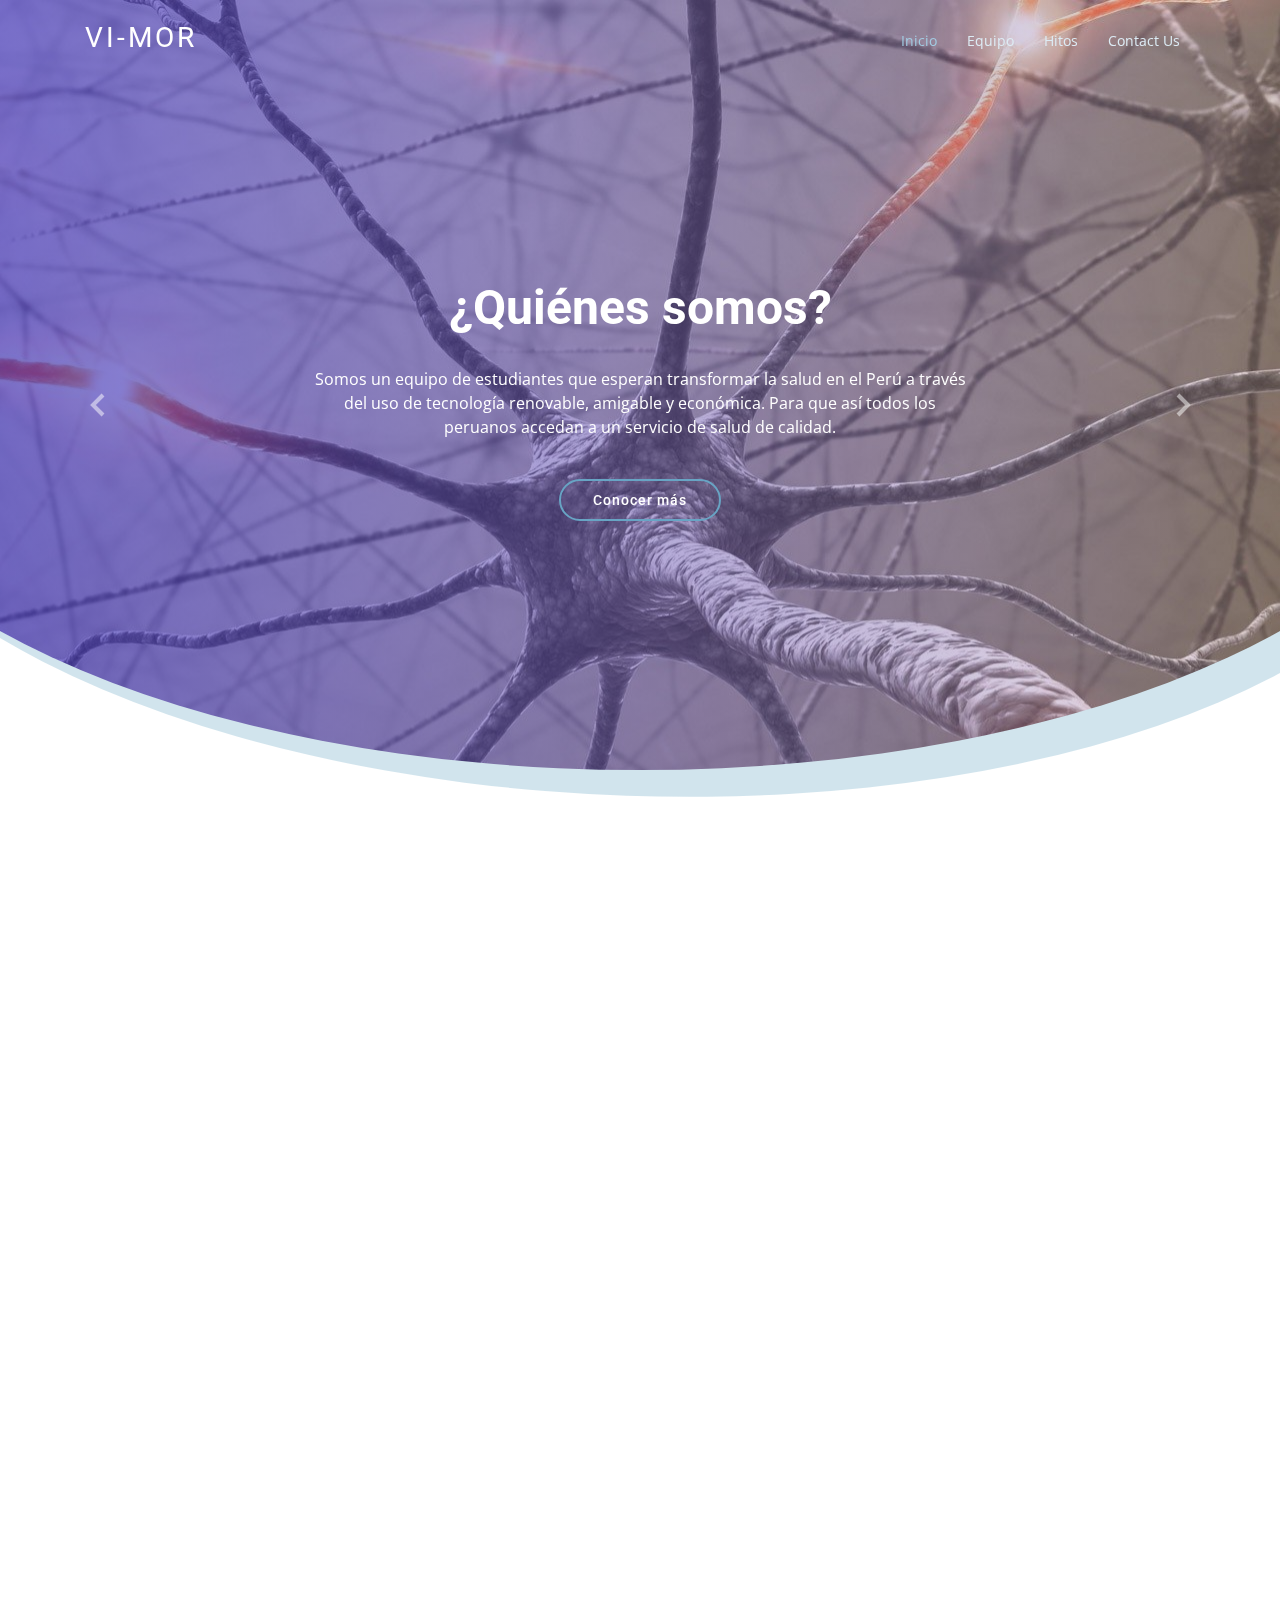
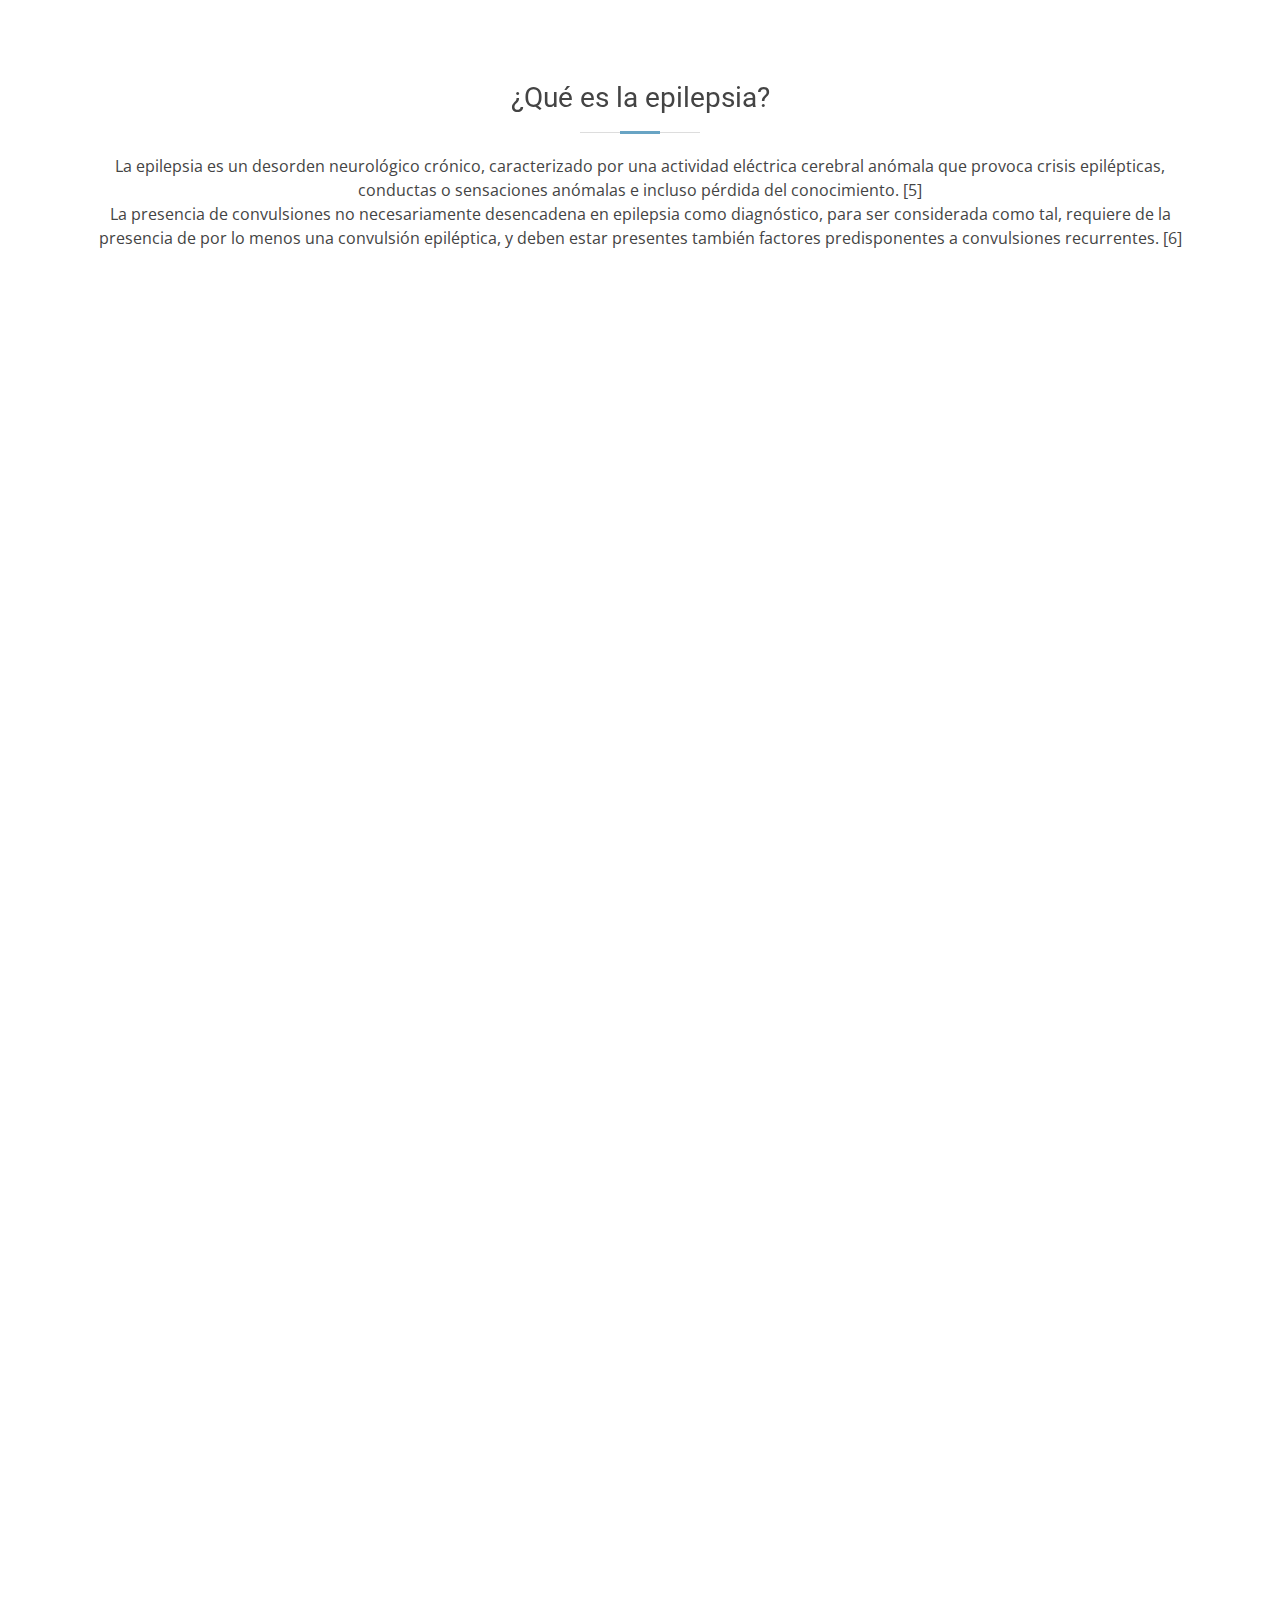
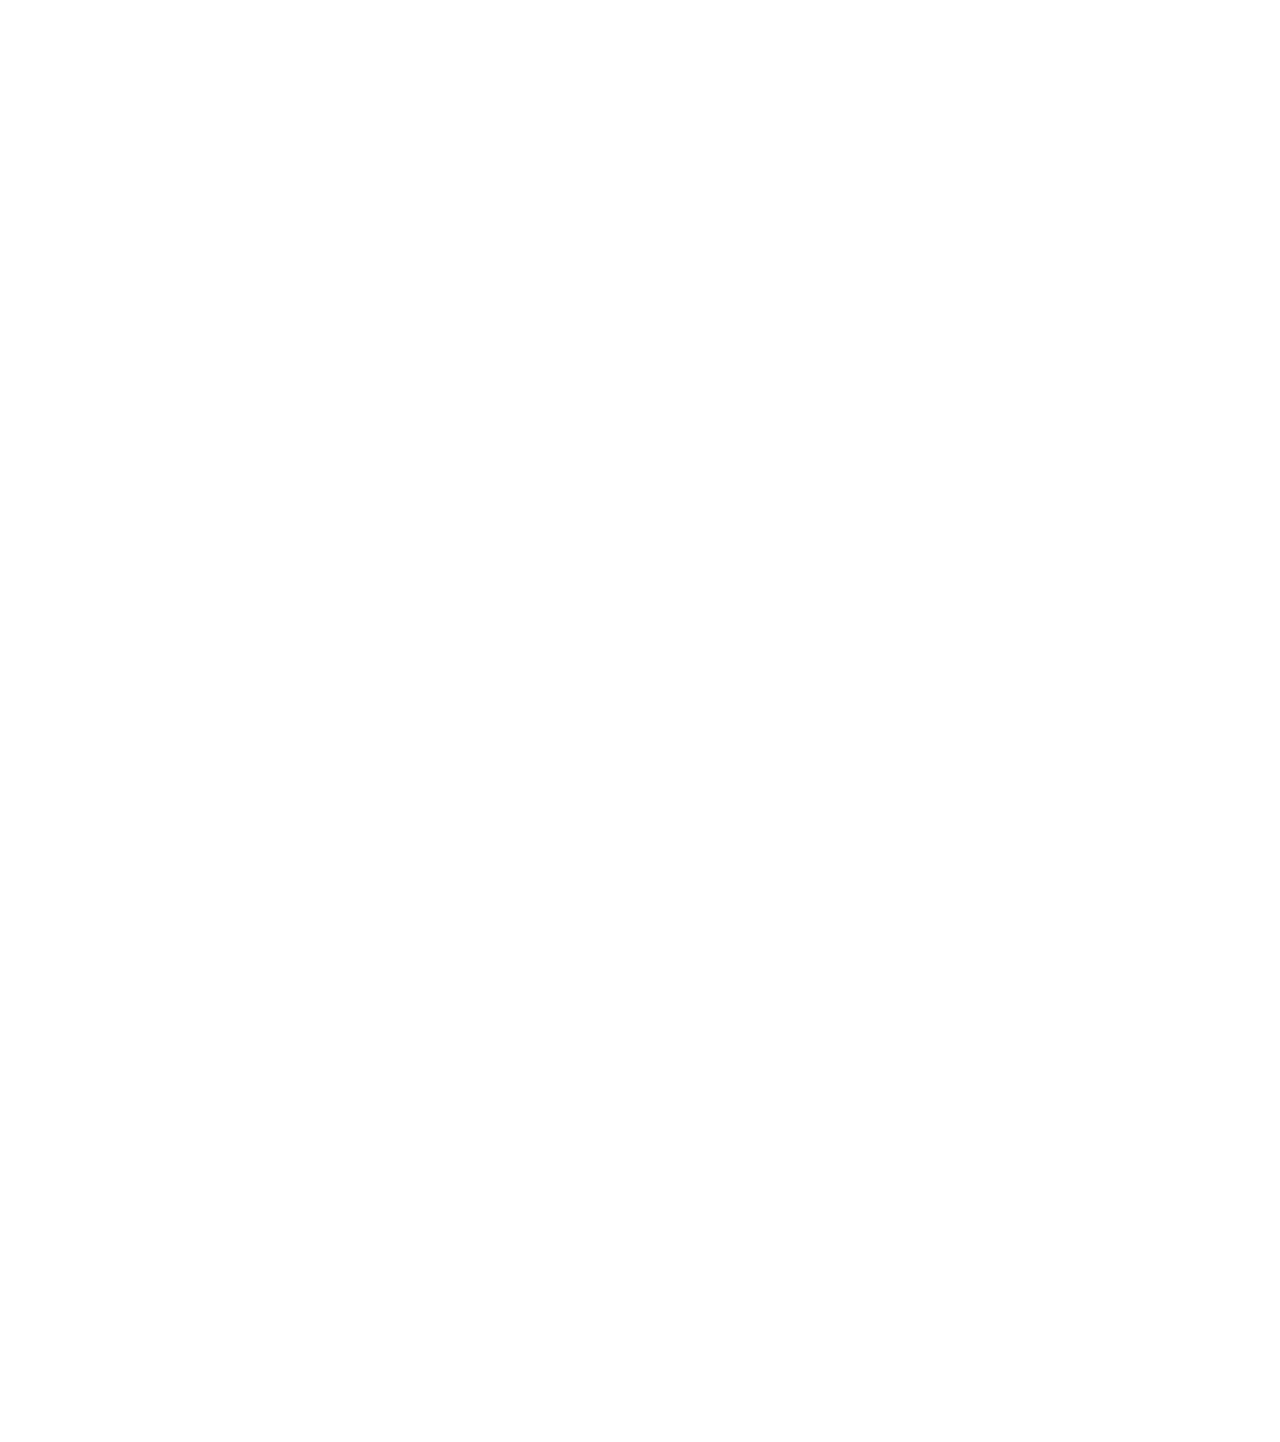
==== commit 06fb6566: "Update index.html" ====
--- a/index.html
+++ b/index.html
@@ -120,7 +120,7 @@
               <h4 class="title"><a href="">Atención médica</a></h4>
               <p class="description">De acuerdo al CMP, en el Perú se cuenta con alrededor de 700 neurólogos colegiados. Solo un 13.9% del personal médico atiende en zonas de 
                 extrema pobreza, y de este porcentaje se tiene que 10.1% son médicos y solo un 0.9% son médicos especialistas, mientras que los enfermeros (16.6%) y obstetras 
-                (26.6%) son quienes asumen más funciones a este nivel [18].</p>
+                (26.6%) son quienes asumen más funciones a este nivel [1].</p>
             </div>
           </div>
 
@@ -129,7 +129,7 @@
               <div class="icon"><i class="bx bx-file"></i></div>
               <h4 class="title"><a href="">Brecha terapeútica</a></h4>
               <p class="description">Según la OPS en el 2019, se estima que la brecha terapéutica, porcentaje de personas con epilepsia cuyas crisis no se tratan apropiadamente 
-                en un momento determinado, asciende a un 75% en los países de bajos ingresos, y es superlativamente mayor en las zonas rurales que en la urbanas [37].</p>
+                en un momento determinado, asciende a un 75% en los países de bajos ingresos, y es superlativamente mayor en las zonas rurales que en la urbanas [2].</p>
             </div>
           </div>
 
@@ -137,7 +137,7 @@
             <div class="icon-box icon-box-green">
               <div class="icon"><i class="bx bx-tachometer"></i></div>
               <h4 class="title"><a href="">Prevalencia de depresión</a></h4>
-              <p class="description">Según B. Mesraoua et al. [1], las personas con epilepsia poseen una prevalencia activa de depresión de 23.1%, valor que es 4 o 5 veces más alto que en la población general. Asimismo, señala que la prevalencia de ideación suicida es de 23.2% y de ataque suicida, 7.4%. </p>
+              <p class="description">Según B. Mesraoua et al. [3], las personas con epilepsia poseen una prevalencia activa de depresión de 23.1%, valor que es 4 o 5 veces más alto que en la población general. Asimismo, señala que la prevalencia de ideación suicida es de 23.2% y de ataque suicida, 7.4%. </p>
             </div>
           </div>
 
@@ -146,7 +146,7 @@
               <div class="icon"><i class="bx bx-world"></i></div>
               <h4 class="title"><a href="">Porcentaje en zonas rurales</a></h4>
               <p class="description">Cifras de estudios estadísticos del 2018 indican que aproximadamente 45 millones (65%) de las personas que padecen de epilepsia, viven en 
-                áreas rurales de países clasificados como en desarrollo, a comparación de 17 millones que residen en áreas urbanas [2].</p>
+                áreas rurales de países clasificados como en desarrollo, a comparación de 17 millones que residen en áreas urbanas [4].</p>
             </div>
           </div>
 
@@ -162,9 +162,9 @@
         <div class="section-title">
           <h2>¿Qué es la epilepsia?</h2>
           <p>La epilepsia es un desorden neurológico crónico, caracterizado por una actividad eléctrica 
-            cerebral anómala que provoca crisis epilépticas, conductas o sensaciones anómalas e incluso pérdida del conocimiento. [1]</p>
+            cerebral anómala que provoca crisis epilépticas, conductas o sensaciones anómalas e incluso pérdida del conocimiento. [5]</p>
           <p>La presencia de convulsiones no necesariamente desencadena en epilepsia como diagnóstico, para ser considerada como tal, requiere de la presencia de 
-            por lo menos una convulsión epiléptica, y deben estar presentes también factores predisponentes a convulsiones recurrentes. [2]</p>
+            por lo menos una convulsión epiléptica, y deben estar presentes también factores predisponentes a convulsiones recurrentes. [6]</p>
         </div>
         
         <div class="row" data-aos="fade-up">
@@ -183,7 +183,7 @@
               <li><i class="icofont-check"></i> Sintomáticas: Existe una causa clara subyacente. Hay un trastorno del sistema nervioso central que aumenta el 
                 riesgo de epilepsia como traumatismo craneoencefálico, ACV, meningitis, patología metabólica u otros factores</li>
               <li><i class="icofont-check"></i> Criptogenéticas o probablemente sintomáticas: Se sospecha la existencia de un trastorno del SNC o causa sintomática, que no puede 
-                determinarse por los medios actuales. [3]</li>
+                determinarse por los medios actuales. [7]</li>
             </ul>
             </p>
           </div>
@@ -199,7 +199,7 @@
             </p>
             <ul>
               <li><i class="icofont-check"></i> Generalizadas: se producen en todas las áreas del cerebro. Dentro de está clasificación se encuentran las convulsiones tonicoclónicas </li>
-              <li><i class="icofont-check"></i> Focales: la descarga comienza en una zona concreta que puede extenderse al resto de la corteza cerebral [4]</li>
+              <li><i class="icofont-check"></i> Focales: la descarga comienza en una zona concreta que puede extenderse al resto de la corteza cerebral [8]</li>
             </ul>
           </div>
         </div>
@@ -219,7 +219,7 @@
                 provocan un llanto o un gemido. También puede salir saliva o espuma de la boca. La rigidez de los músculos del pecho puede dificultar la respiración</li>
               <li><i class="icofont-check"></i> Actividad clónica: Los músculos del individuo se contraen y relajan rápidamente, yendo desde pequeñas contracciones articulares 
                 hasta violentas sacudidas o vibraciones de las extremidades. Es usual observar que los ojos se cierran o realizan un movimiento hacia arriba, además de producirse 
-                laceraciones en la lengua. También se observa que los labios y extremidades se tornan azules. [5]</li>
+                laceraciones en la lengua. También se observa que los labios y extremidades se tornan azules. [9]</li>
             </ul>  
             </p>           
           </div>
@@ -235,7 +235,7 @@
             <p>Consiste en una variedad de terapias, que incluyen medicamentos anticonvulsivos, estimulación nerviosa, terapia dietética y procedimientos quirúrgicos, pueden abordar            
               las convulsiones y, en muchos casos, mantenerlas bajo control. Además del tratamiento farmacológico, existen estrategias no farmacológicas que 
               actúan como complemento para controlar las convulsiones o para pacientes intolerantes a los fármacos. Entre estos complementos, está la dieta cetogénica, 
-              la cual consiste en ingerir alimentos que induce la formación de cuerpos cetónicos. [4]</p>            
+              la cual consiste en ingerir alimentos que induce la formación de cuerpos cetónicos. [8]</p>            
           </div>
         </div>
       </div>
@@ -251,16 +251,20 @@
         <div class="row">
           <div class="col-lg-12">
             <h4>Referencias</h4>
-            <p>[1] B. Mesraoua et al., “Dramatic outcomes in epilepsy: depression, suicide, injuries, and mortality,” Current Medical Research and Opinion. 2020, 
+            <p>[1] M. Cornejo-Olivas, N. Custodio, and P. Mazzetti, “Salud neurológica en tiempos de COVID,” Rev. Neuropsiquiatr., 2020, doi: 10.20453/rnp.v83i2.3748.</p>
+            <p>[2] Organización Mundial de la Salud and Organización Panamericana de la Salud, Las dimensiones económicas de las enfermedades no transmisibles en América 
+              Latina y el Caribe. 2017.</p>
+            <p>[3] B. Mesraoua et al., “Dramatic outcomes in epilepsy: depression, suicide, injuries, and mortality,” Current Medical Research and Opinion. 2020, 
             doi: 10.1080/03007995.2020.1776234.</p>
-            <p>[2] </p>
-            <p>[3] E. Krögh-Orellana, C. Urzúa-Álvarez, T. Labbé-Atenas, and J. R. Leal, “Autoinmunidad, Convulsiones y Epilepsia: 
+            <p>[4] B. Mesraoua et al., “Dramatic outcomes in epilepsy: depression, suicide, injuries, and mortality,” Current Medical Research and Opinion. 2020, 
+              doi: 10.1080/03007995.2020.1776234.</p>            
+            <p>[5] E. Krögh-Orellana, C. Urzúa-Álvarez, T. Labbé-Atenas, and J. R. Leal, “Autoinmunidad, Convulsiones y Epilepsia: 
               Breve revisión sistemática,” Revista chilena de neuro-psiquiatría, vol. 59, no. 1, pp. 56–65, Mar. 2021, doi: 10.4067/s0717-92272021000100056.</p>
-            <p>[4] “Contenido de American Family Physician®,” 2021. [Online]. Available: https://atencionmedica.com.mx/pro/descarga/chopo/2021/new_am_07_02_2021.pdf.</p>
-            <p>[5] B. Fuertes de Gilbert Rivera, R. López Gutiérrez y P. Gil Gregorio, "EPILEPSIA", en Tratado de Geriatría para residentes, Madrid, pp. 519–530.
-            <p>[6] “Epilepsia - Síntomas y causas - Mayo Clinic,” Mayoclinic.org, 2021. 
+            <p>[6] “Contenido de American Family Physician®,” 2021. [Online]. Available: https://atencionmedica.com.mx/pro/descarga/chopo/2021/new_am_07_02_2021.pdf.</p>
+            <p>[7] B. Fuertes de Gilbert Rivera, R. López Gutiérrez y P. Gil Gregorio, "EPILEPSIA", en Tratado de Geriatría para residentes, Madrid, pp. 519–530.
+            <p>[8] “Epilepsia - Síntomas y causas - Mayo Clinic,” Mayoclinic.org, 2021. 
               https://www.mayoclinic.org/es-es/diseases-conditions/epilepsy/symptoms-causes/syc-20350093 (accessed Sep. 18, 2021).</p>            
-            <p>[7] “Tonic-Clonic (Grand Mal) Seizures,” 2021. https://www.hopkinsmedicine.org/health/conditions-and-diseases/epilepsy/tonic-clonic-grand-mal-seizures 
+            <p>[9] “Tonic-Clonic (Grand Mal) Seizures,” 2021. https://www.hopkinsmedicine.org/health/conditions-and-diseases/epilepsy/tonic-clonic-grand-mal-seizures 
               (accessed Sep. 18, 2021).</p>            
           </div>
         </div>
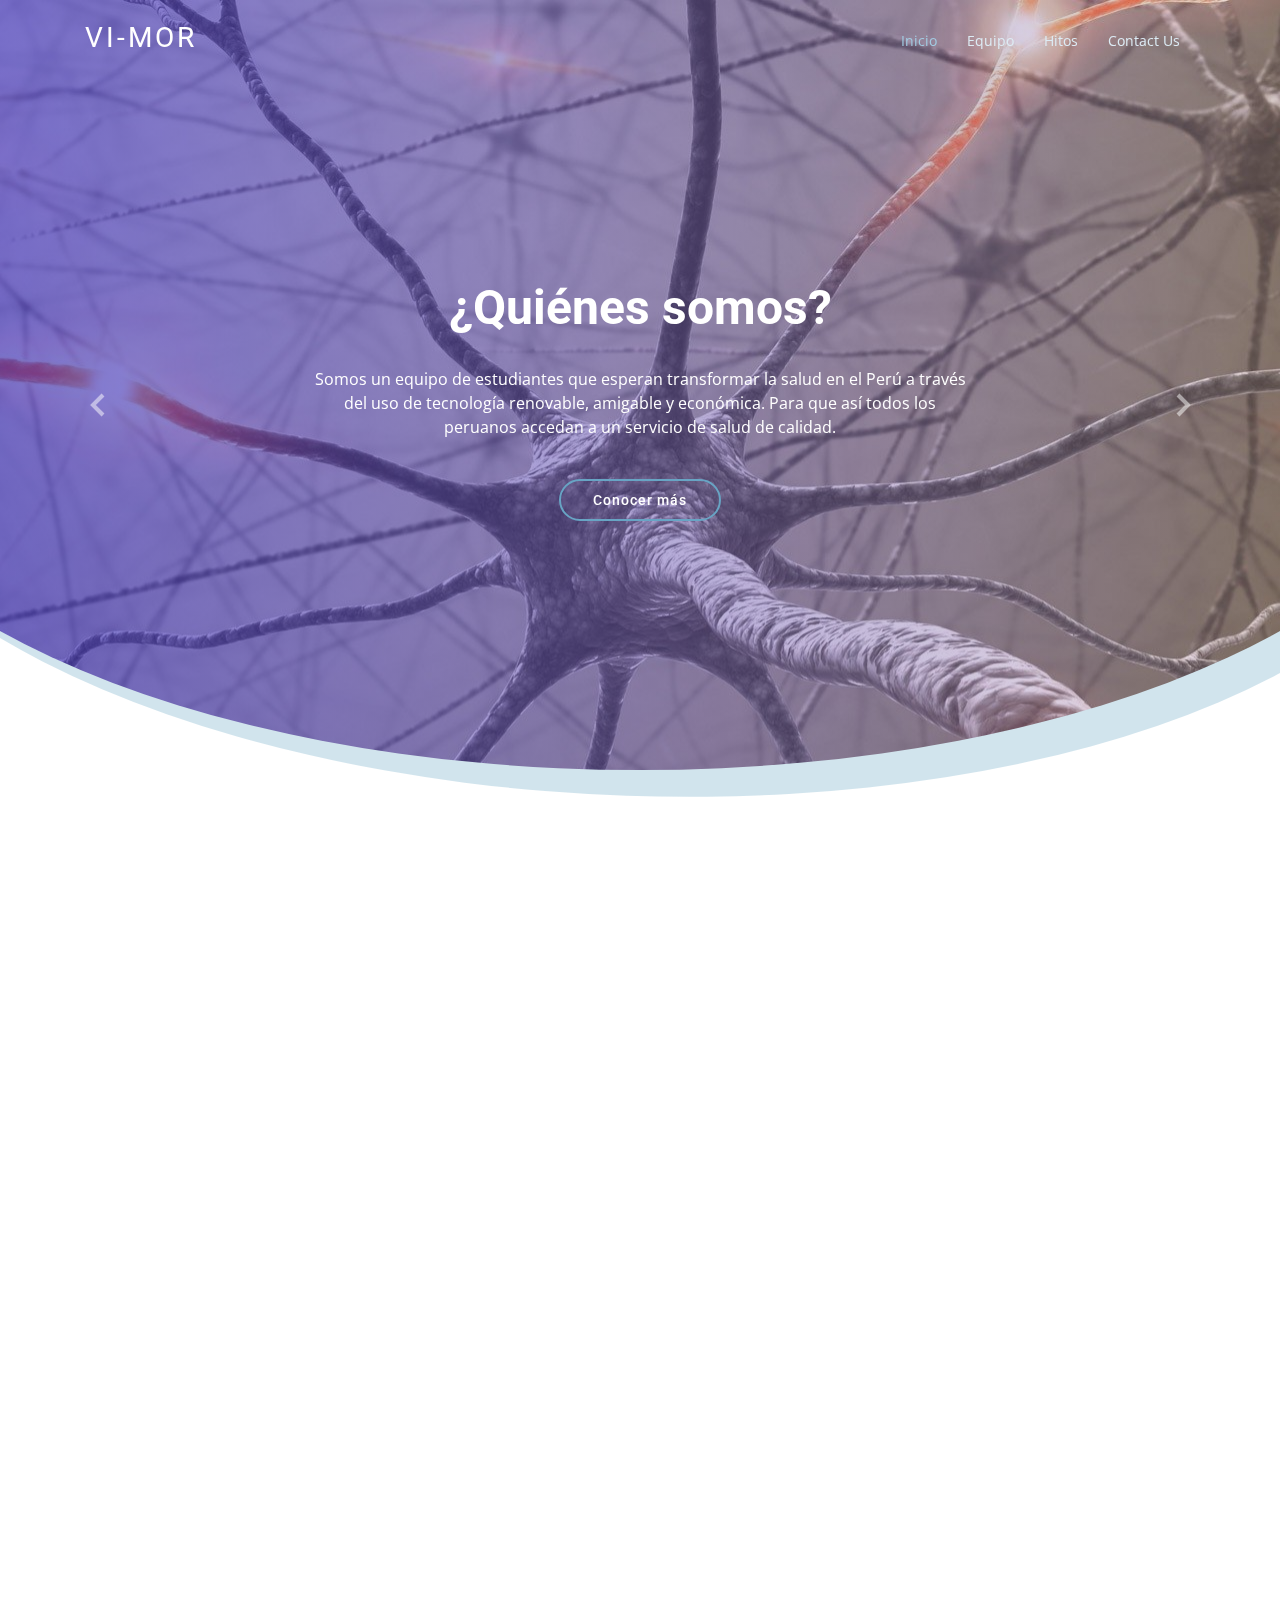
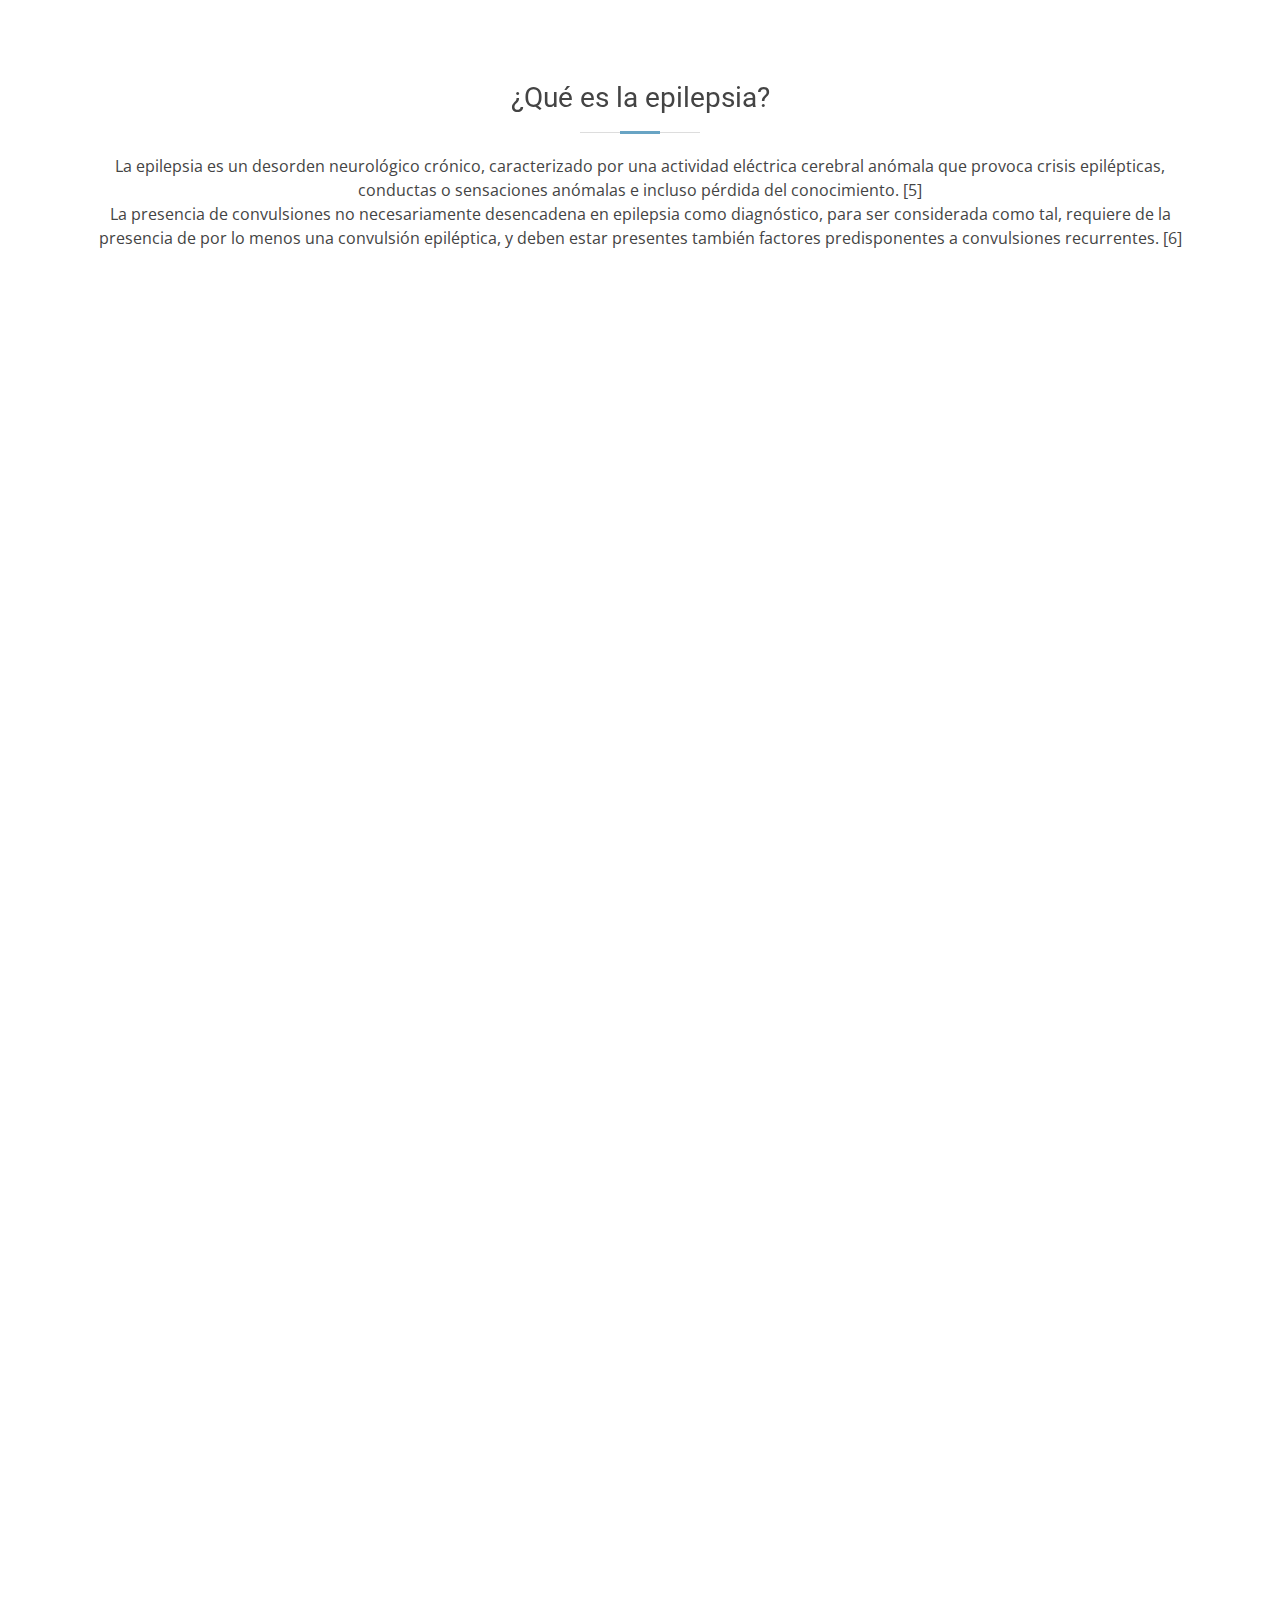
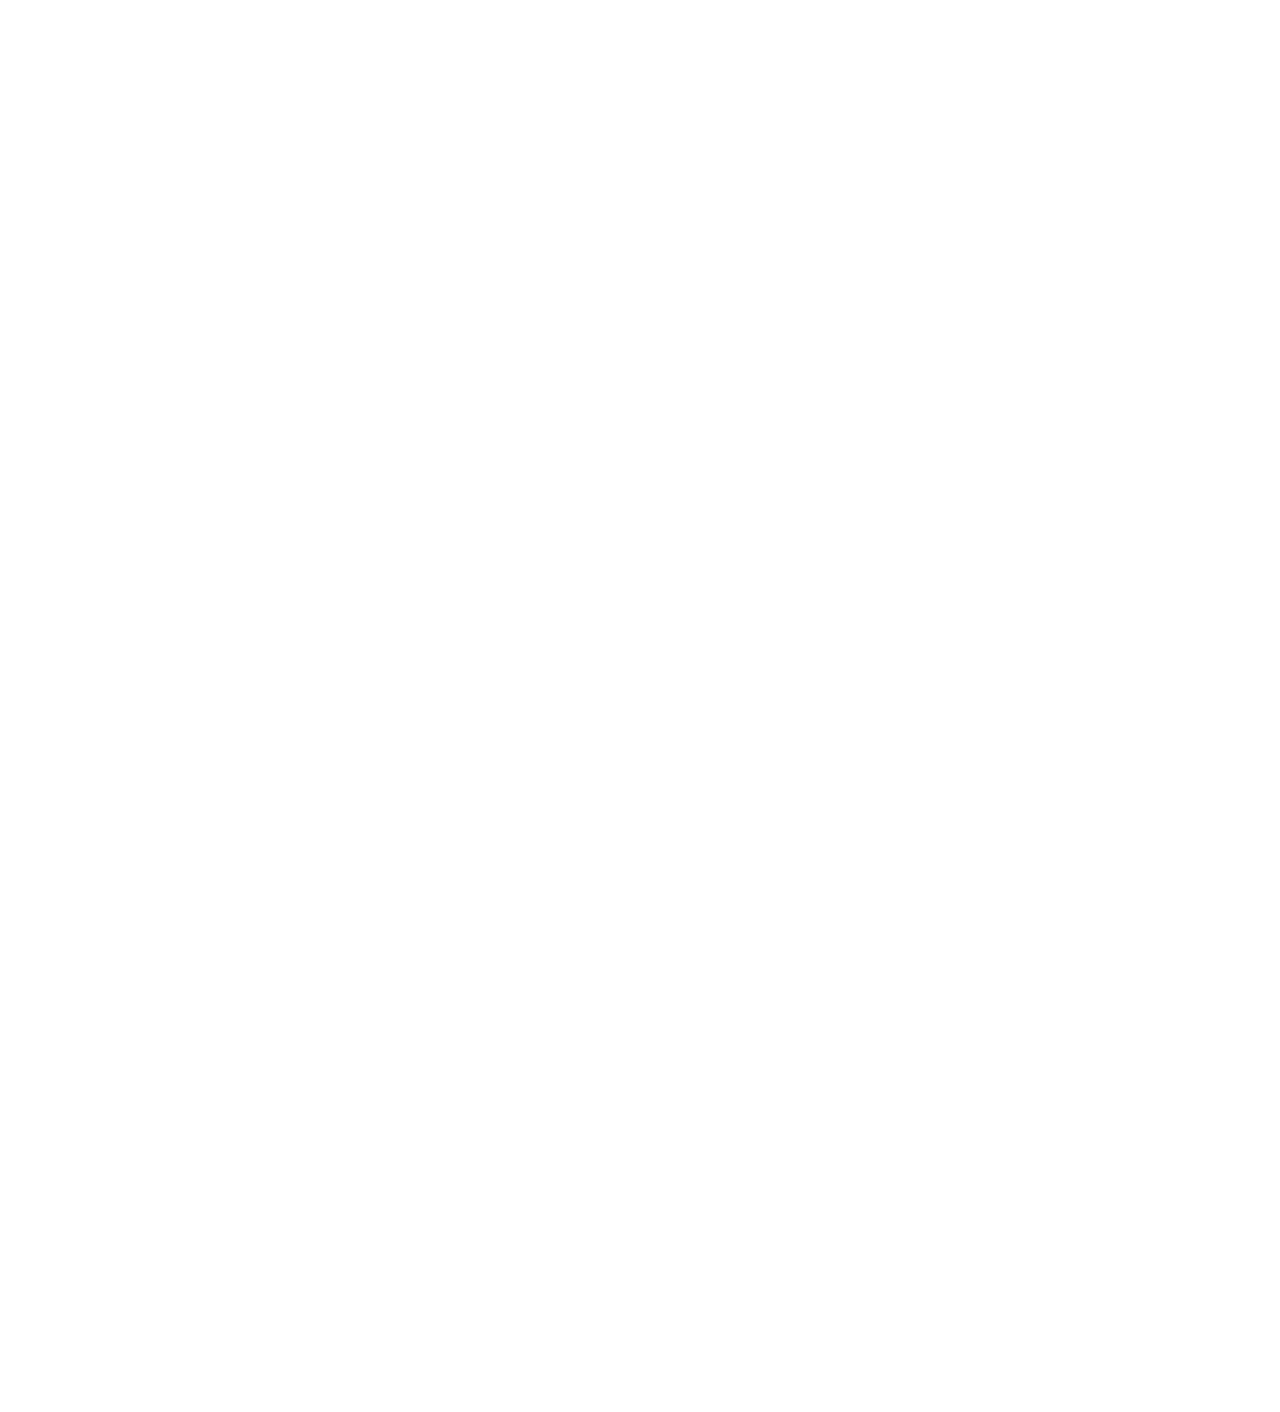
==== commit a6b3943c: "Update index.html" ====
--- a/index.html
+++ b/index.html
@@ -169,7 +169,7 @@
         
         <div class="row" data-aos="fade-up">
           <div class="col-md-5 order-1 order-md-2">
-            <img src="assets/img/features-4.svg" class="img-fluid" alt="">
+            <img src="assets/img/etiologia.png" class="img-fluid" alt="">
           </div>
           <div class="col-md-7 pt-5 order-2 order-md-1">
             <h3>Clasificación según la etiología</h3>
@@ -191,7 +191,7 @@
 
         <div class="row" data-aos="fade-up">
           <div class="col-md-5">
-            <img src="assets/img/features-1.svg" class="img-fluid" alt="">
+            <img src="assets/img/tiposconvul.png" class="img-fluid" alt="">
           </div>
           <div class="col-md-7 pt-4">            
             <p class="font-italic">
@@ -229,8 +229,7 @@
           <div class="col-md-5">
             <img src="assets/img/tratamiento.png" class="img-fluid" alt="">
           </div>
-          <div class="col-md-7 pt-4">
-          <div class="col-md-7 pt-5 order-2 order-md-1">         
+          <div class="col-md-7 pt-4">            
             <h3>Tratamiento</h3>
             <p>Consiste en una variedad de terapias, que incluyen medicamentos anticonvulsivos, estimulación nerviosa, terapia dietética y procedimientos quirúrgicos, pueden abordar            
               las convulsiones y, en muchos casos, mantenerlas bajo control. Además del tratamiento farmacológico, existen estrategias no farmacológicas que 
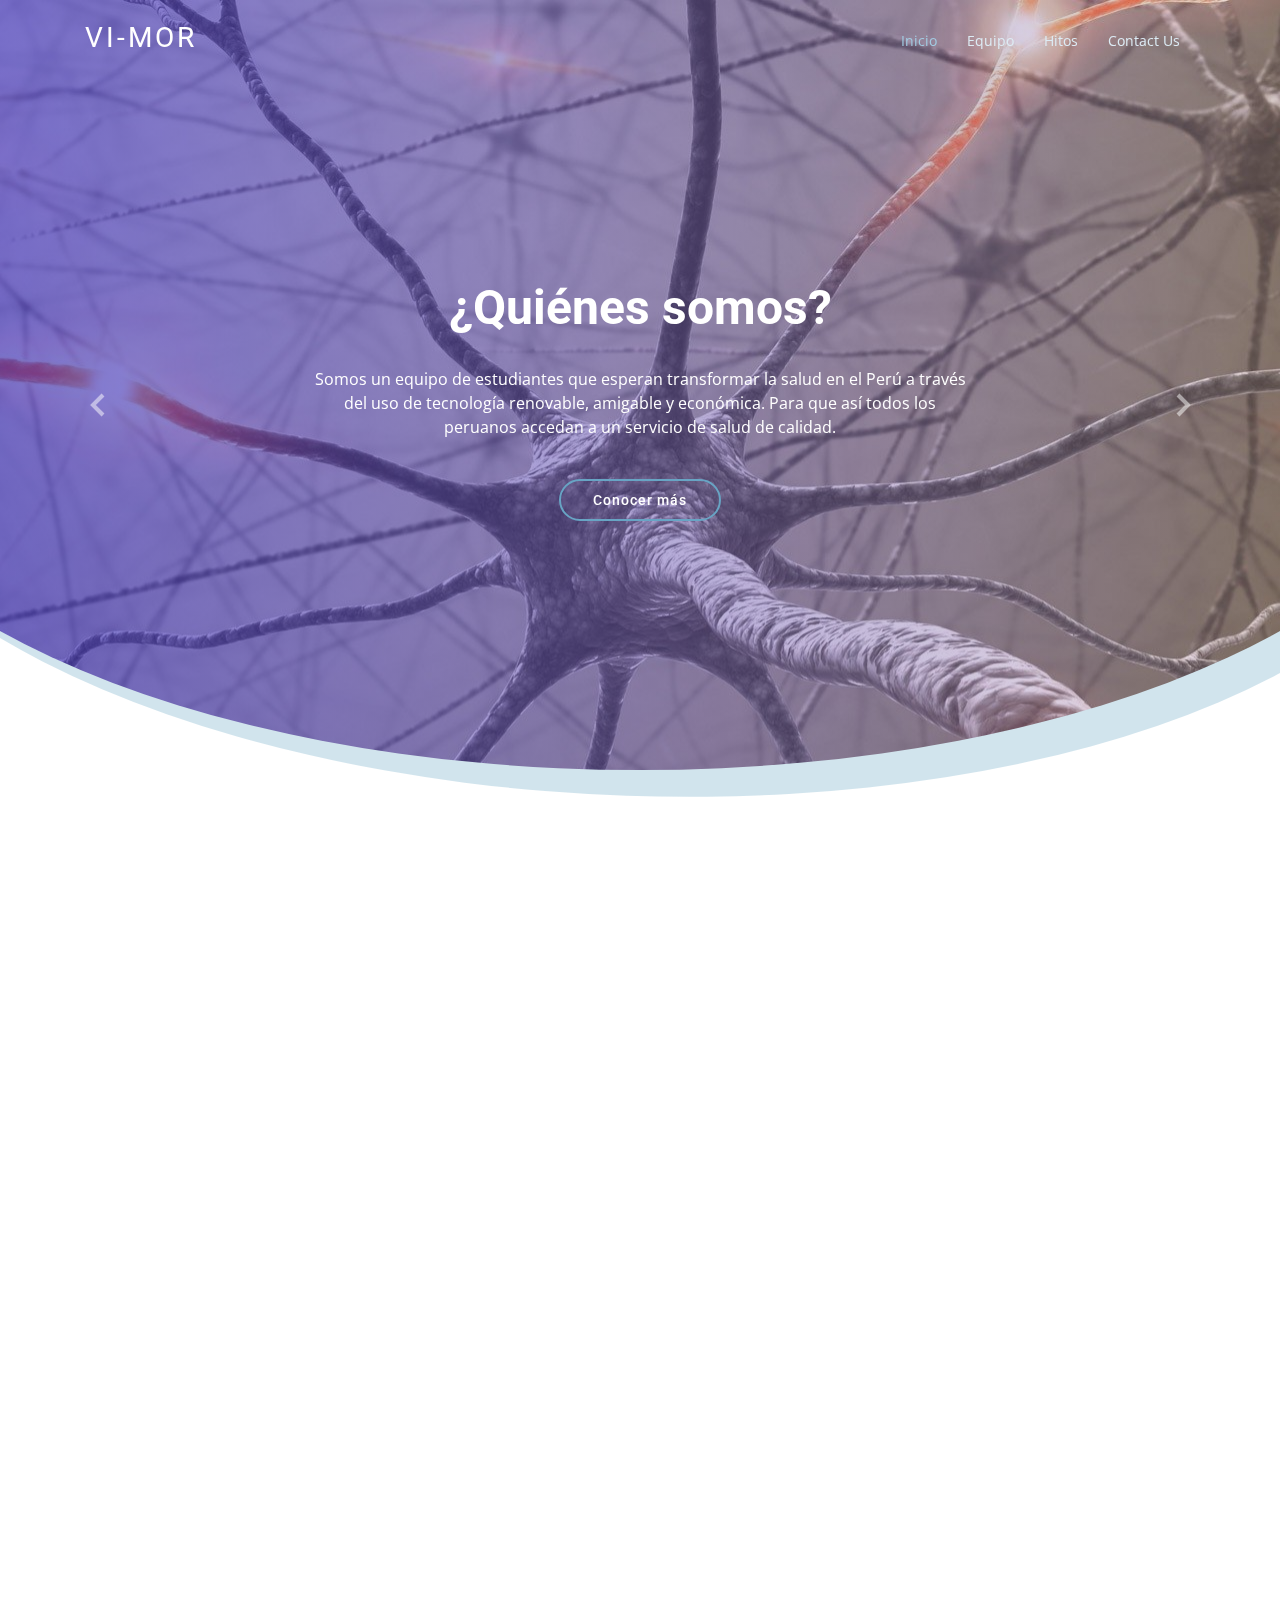
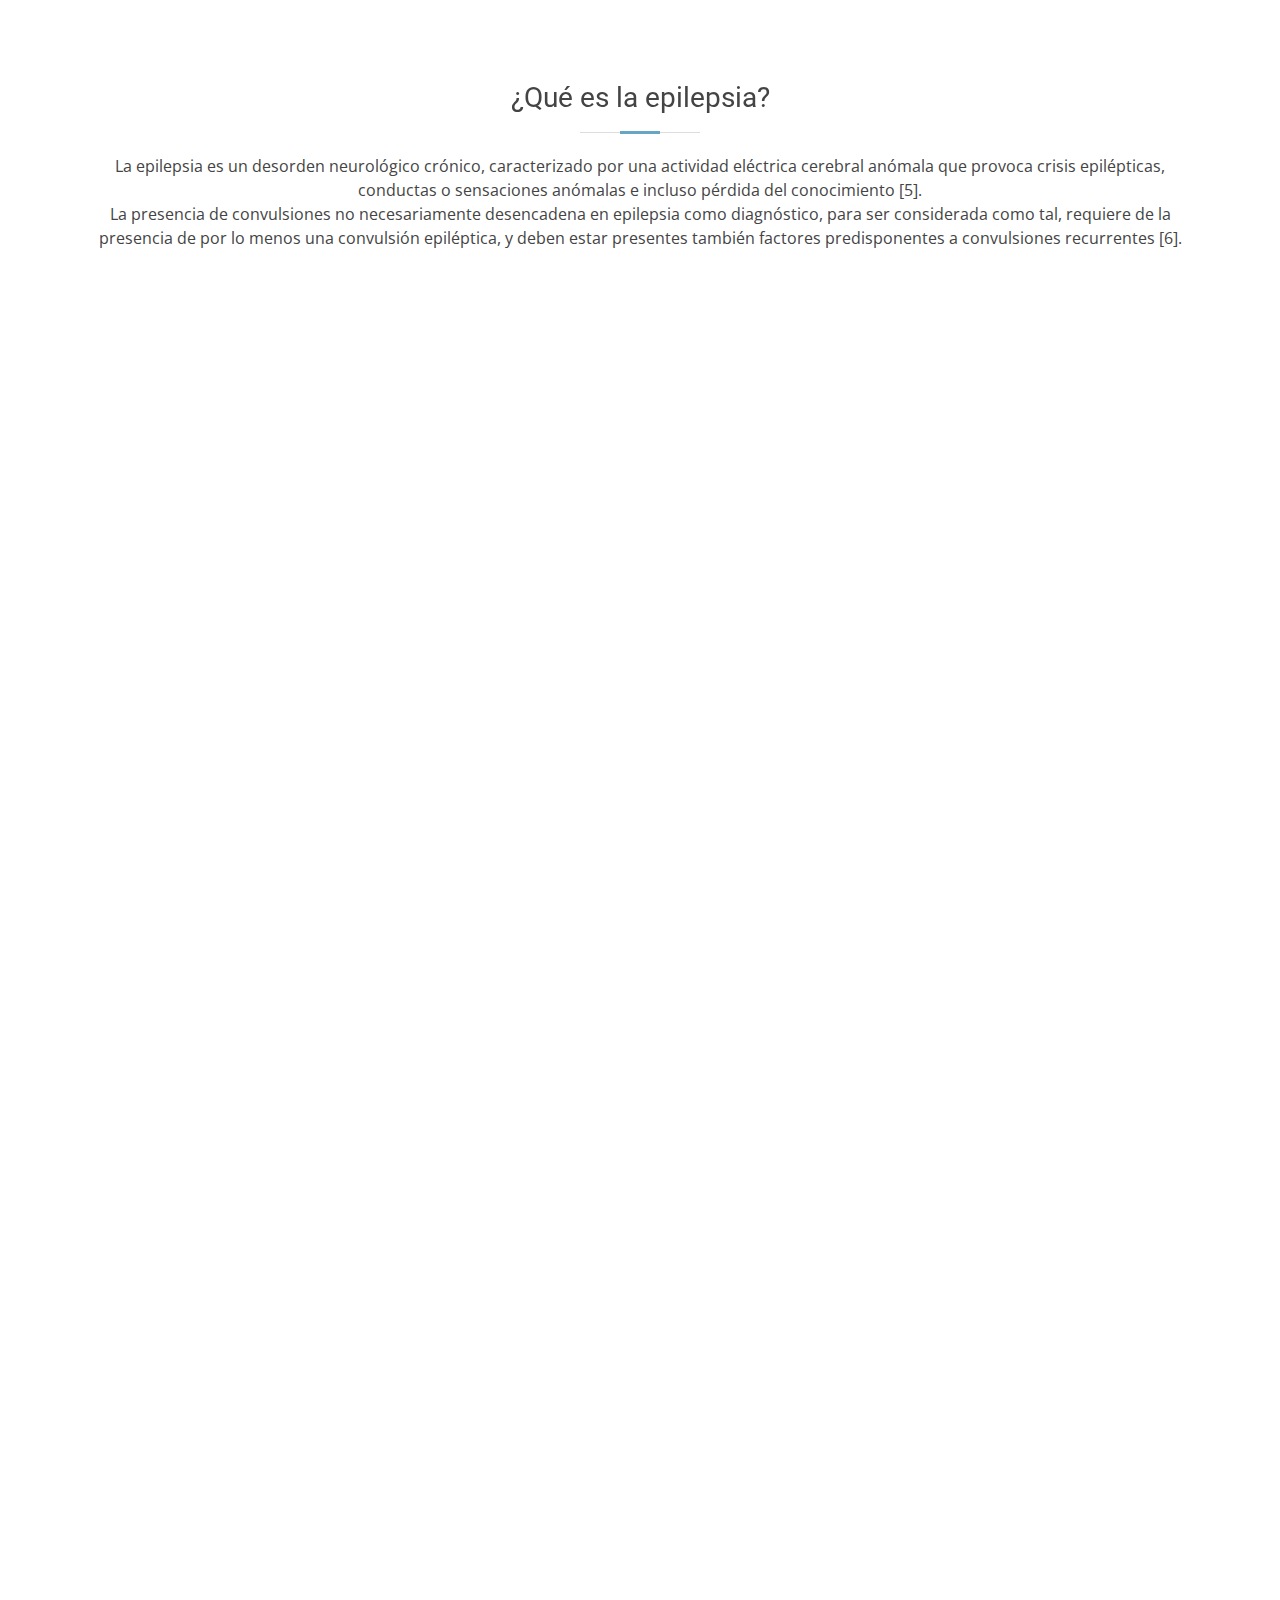
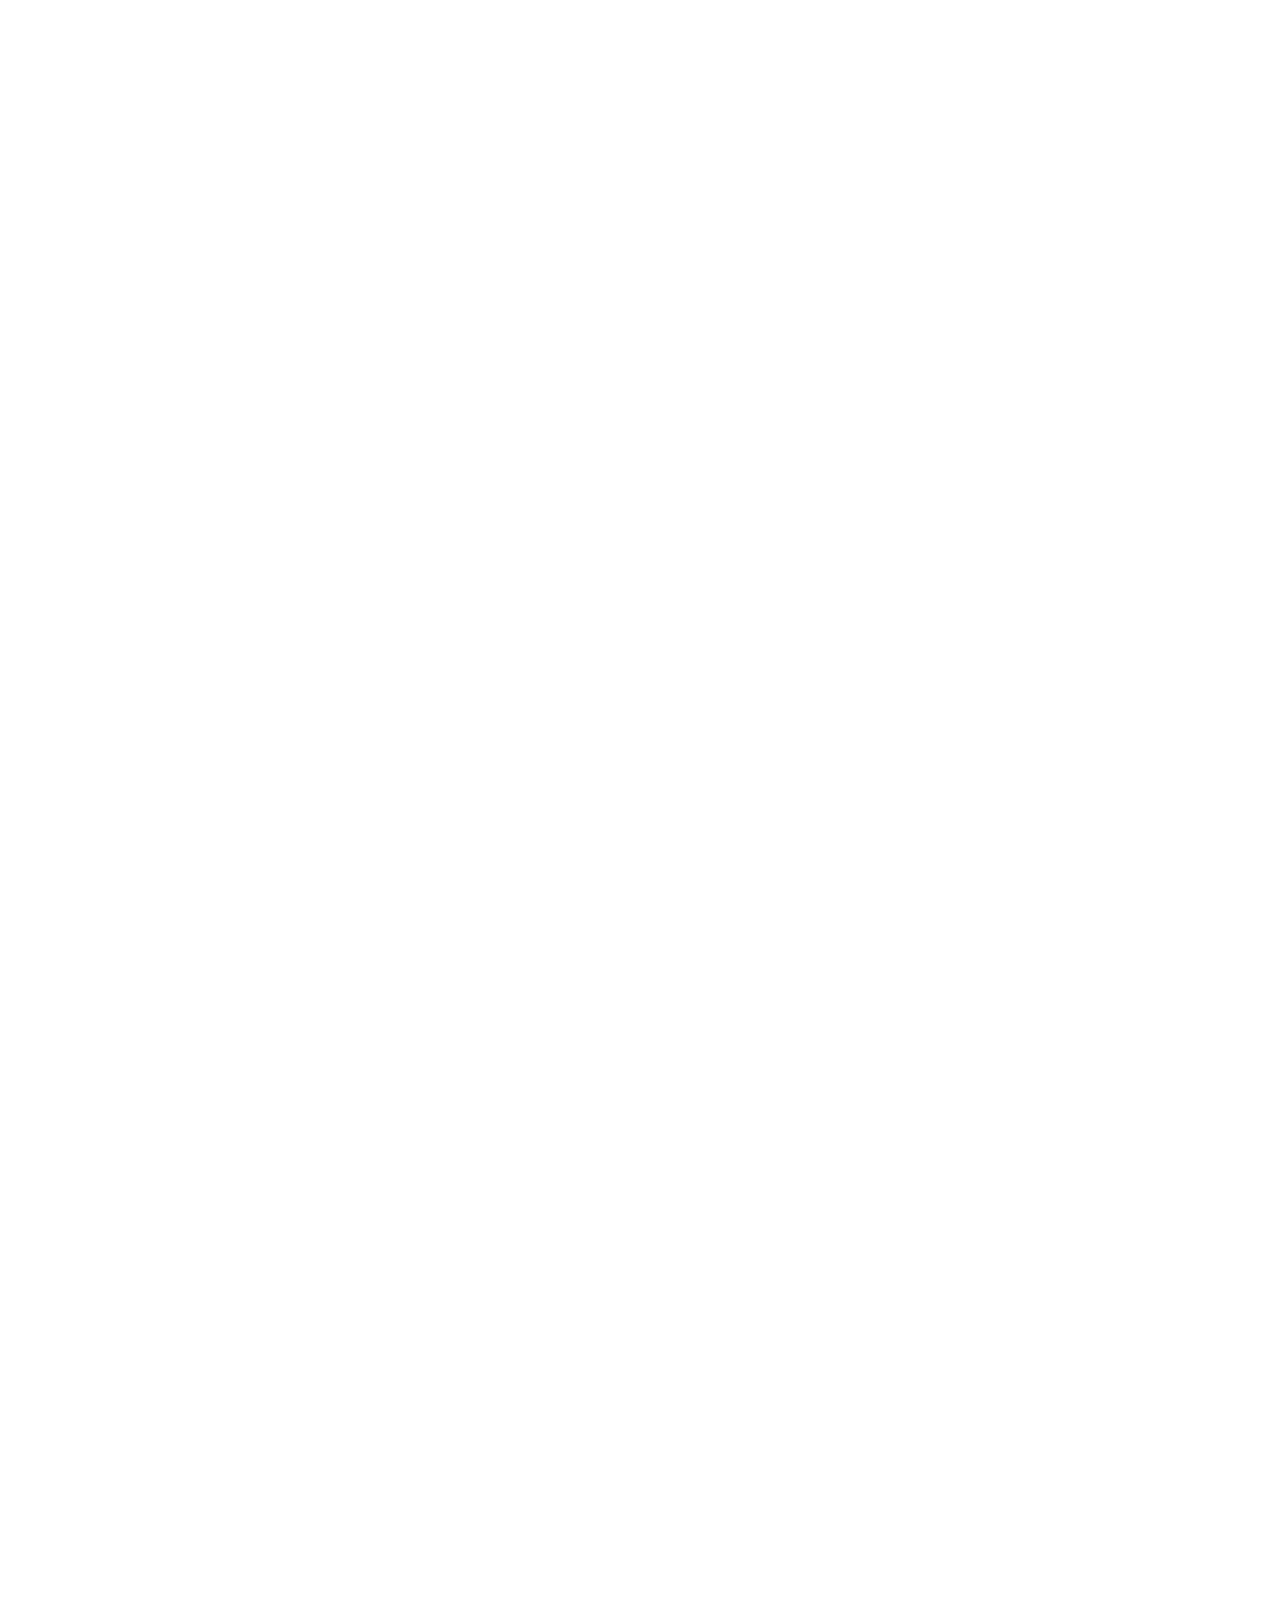
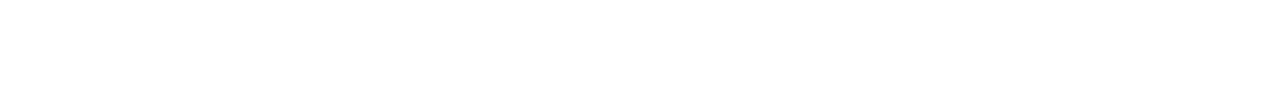
==== commit 9d901439: "Update index.html" ====
--- a/index.html
+++ b/index.html
@@ -162,9 +162,9 @@
         <div class="section-title">
           <h2>¿Qué es la epilepsia?</h2>
           <p>La epilepsia es un desorden neurológico crónico, caracterizado por una actividad eléctrica 
-            cerebral anómala que provoca crisis epilépticas, conductas o sensaciones anómalas e incluso pérdida del conocimiento. [5]</p>
+            cerebral anómala que provoca crisis epilépticas, conductas o sensaciones anómalas e incluso pérdida del conocimiento [5].</p>
           <p>La presencia de convulsiones no necesariamente desencadena en epilepsia como diagnóstico, para ser considerada como tal, requiere de la presencia de 
-            por lo menos una convulsión epiléptica, y deben estar presentes también factores predisponentes a convulsiones recurrentes. [6]</p>
+            por lo menos una convulsión epiléptica, y deben estar presentes también factores predisponentes a convulsiones recurrentes [6].</p>
         </div>
         
         <div class="row" data-aos="fade-up">
@@ -183,7 +183,7 @@
               <li><i class="icofont-check"></i> Sintomáticas: Existe una causa clara subyacente. Hay un trastorno del sistema nervioso central que aumenta el 
                 riesgo de epilepsia como traumatismo craneoencefálico, ACV, meningitis, patología metabólica u otros factores</li>
               <li><i class="icofont-check"></i> Criptogenéticas o probablemente sintomáticas: Se sospecha la existencia de un trastorno del SNC o causa sintomática, que no puede 
-                determinarse por los medios actuales. [7]</li>
+                determinarse por los medios actuales [7].</li>
             </ul>
             </p>
           </div>
@@ -199,7 +199,7 @@
             </p>
             <ul>
               <li><i class="icofont-check"></i> Generalizadas: se producen en todas las áreas del cerebro. Dentro de está clasificación se encuentran las convulsiones tonicoclónicas </li>
-              <li><i class="icofont-check"></i> Focales: la descarga comienza en una zona concreta que puede extenderse al resto de la corteza cerebral [8]</li>
+              <li><i class="icofont-check"></i> Focales: la descarga comienza en una zona concreta que puede extenderse al resto de la corteza cerebral [8].</li>
             </ul>
           </div>
         </div>
@@ -219,7 +219,7 @@
                 provocan un llanto o un gemido. También puede salir saliva o espuma de la boca. La rigidez de los músculos del pecho puede dificultar la respiración</li>
               <li><i class="icofont-check"></i> Actividad clónica: Los músculos del individuo se contraen y relajan rápidamente, yendo desde pequeñas contracciones articulares 
                 hasta violentas sacudidas o vibraciones de las extremidades. Es usual observar que los ojos se cierran o realizan un movimiento hacia arriba, además de producirse 
-                laceraciones en la lengua. También se observa que los labios y extremidades se tornan azules. [9]</li>
+                laceraciones en la lengua. También se observa que los labios y extremidades se tornan azules [9].</li>
             </ul>  
             </p>           
           </div>
@@ -234,7 +234,7 @@
             <p>Consiste en una variedad de terapias, que incluyen medicamentos anticonvulsivos, estimulación nerviosa, terapia dietética y procedimientos quirúrgicos, pueden abordar            
               las convulsiones y, en muchos casos, mantenerlas bajo control. Además del tratamiento farmacológico, existen estrategias no farmacológicas que 
               actúan como complemento para controlar las convulsiones o para pacientes intolerantes a los fármacos. Entre estos complementos, está la dieta cetogénica, 
-              la cual consiste en ingerir alimentos que induce la formación de cuerpos cetónicos. [8]</p>            
+              la cual consiste en ingerir alimentos que induce la formación de cuerpos cetónicos [8].</p>            
           </div>
         </div>
       </div>
